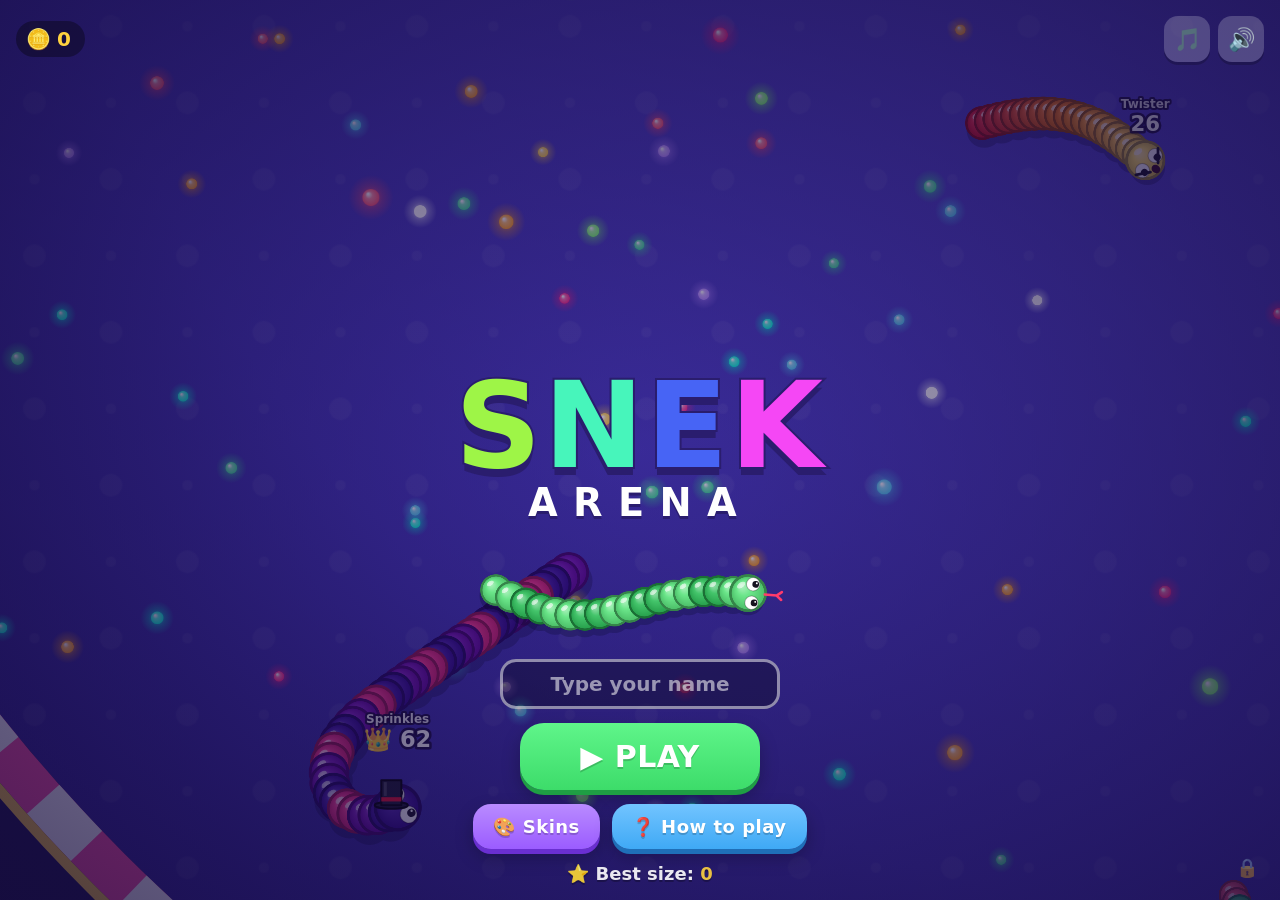
==== public/index.html @ 21c0d531 "Add Snek Arena: offline snake arena PWA with skins shop and grown-up settings Static HTML/JS canvas " ====
<!doctype html>
<html lang="en">
<head>
  <meta charset="utf-8">
  <meta name="viewport" content="width=device-width,initial-scale=1,maximum-scale=1,user-scalable=no,viewport-fit=cover">
  <title>Snek Arena</title>
  <meta name="description" content="A colourful snake arena game. No ads, no shop with real money, works offline.">
  <meta name="theme-color" content="#2a1d6e">
  <link rel="manifest" href="manifest.webmanifest">
  <link rel="icon" type="image/png" sizes="192x192" href="icons/icon-192.png">
  <link rel="apple-touch-icon" href="icons/apple-touch-icon.png">
  <meta name="apple-mobile-web-app-capable" content="yes">
  <meta name="mobile-web-app-capable" content="yes">
  <meta name="apple-mobile-web-app-status-bar-style" content="black-translucent">
  <meta name="apple-mobile-web-app-title" content="Snek">
  <link rel="stylesheet" href="css/style.css">
</head>
<body>
  <canvas id="game"></canvas>

  <!-- In-game HUD -->
  <div id="hud" class="hud hidden">
    <div class="hud-tl">
      <button id="btn-pause" class="icon-btn" aria-label="Pause">⏸</button>
      <div class="stat-pill big"><span>🐍</span><b id="hud-len">10</b></div>
      <div class="stat-pill"><span>🏆</span><b id="hud-rank">#1</b><span>😋</span><b id="hud-kills">0</b></div>
    </div>
    <div id="hud-powers" class="powers"></div>
    <div id="hud-timer" class="hud-timer">3:00</div>
    <ol id="hud-board" class="board"></ol>
    <canvas id="minimap"></canvas>
    <button id="btn-boost" class="boost-btn" aria-label="Boost">⚡<span>BOOST</span></button>
    <div id="toasts" class="toasts"></div>
  </div>
  <div id="joystick" class="joystick hidden"><div class="knob"></div></div>

  <!-- Home -->
  <section id="screen-home" class="screen home">
    <div class="home-top">
      <div class="coins"><span>🪙</span><b class="coin-count">0</b></div>
      <div class="top-btns">
        <button id="btn-install" class="icon-btn hidden" aria-label="Install app">📲</button>
        <button id="btn-music" class="icon-btn" aria-label="Music">🎵</button>
        <button id="btn-sound" class="icon-btn" aria-label="Sound">🔊</button>
      </div>
    </div>
    <div class="home-main">
      <h1 class="logo" aria-label="Snek Arena">
        <span style="--i:0">S</span><span style="--i:1">N</span><span style="--i:2">E</span><span style="--i:3">K</span>
        <small>ARENA</small>
      </h1>
      <canvas id="home-preview" class="home-preview"></canvas>
      <input id="name-input" class="name-input" maxlength="14" placeholder="Type your name" autocomplete="off" spellcheck="false">
      <button id="btn-play" class="btn btn-big btn-green">▶ PLAY</button>
      <div class="row">
        <button id="btn-skins" class="btn btn-purple">🎨 Skins</button>
        <button id="btn-help" class="btn btn-blue">❓ How to play</button>
      </div>
      <div class="best">⭐ Best size: <b id="best-score">0</b></div>
    </div>
    <button id="btn-admin" class="admin-lock" aria-label="Grown-up settings">🔒</button>
  </section>

  <!-- Skin shop -->
  <section id="screen-shop" class="screen shop hidden">
    <header class="bar">
      <button id="btn-shop-back" class="btn btn-small btn-ghost">← Back</button>
      <h2>Skins</h2>
      <div class="coins"><span>🪙</span><b class="coin-count">0</b></div>
    </header>
    <div id="shop-grid" class="shop-grid"></div>
  </section>

  <!-- How to play -->
  <section id="screen-help" class="screen dim hidden">
    <div class="card help-card">
      <h2>How to play</h2>
      <ul class="tips">
        <li><span>👆</span><div><b>Steer</b> by dragging your finger anywhere (or point with the mouse, or use the arrow keys).</div></li>
        <li><span>🍬</span><div><b>Eat the glowing dots</b> to grow bigger.</div></li>
        <li><span>🔢</span><div>The <b>number</b> above each snake shows how big it is. <b style="color:#7cff8a">Green</b> = smaller than you, <b style="color:#ff6b6b">red</b> = bigger!</div></li>
        <li><span>😋</span><div><b>Bigger snakes eat smaller ones.</b> Bump your head into a smaller snake to chomp it. Keep away from red ones!</div></li>
        <li><span>⚡</span><div>Hold <b>BOOST</b> (second finger, mouse click or space) to zoom. It costs a little size.</div></li>
        <li><span>🎁</span><div><b>Power-ups:</b> 🧲 magnet, ⚡ speed, ⭐ super star (eat anyone!) and 2× double growth.</div></li>
        <li><span>👑</span><div>Be the <b>biggest snake</b> when the timer ends to win extra coins. Spend coins on new skins!</div></li>
      </ul>
      <button id="btn-help-close" class="btn btn-green">Got it!</button>
    </div>
  </section>

  <!-- Pause -->
  <section id="screen-pause" class="screen dim hidden">
    <div class="card">
      <h2>Paused</h2>
      <button id="btn-resume" class="btn btn-big btn-green">▶ Resume</button>
      <button id="btn-quit" class="btn btn-ghost">End match</button>
    </div>
  </section>

  <!-- Results -->
  <section id="screen-over" class="screen dim hidden">
    <div class="card over-card">
      <h2 id="over-title">Chomped!</h2>
      <p id="over-sub" class="muted"></p>
      <div id="over-stats" class="over-stats"></div>
      <div id="over-best" class="new-best hidden">⭐ NEW BEST! ⭐</div>
      <div class="over-coins">+<b id="over-coins">0</b> 🪙</div>
      <ul id="over-breakdown" class="breakdown"></ul>
      <button id="btn-again" class="btn btn-big btn-green">▶ Play again</button>
      <div class="row">
        <button id="btn-over-skins" class="btn btn-purple">🎨 Skins</button>
        <button id="btn-home" class="btn btn-blue">🏠 Home</button>
      </div>
    </div>
  </section>

  <!-- Grown-up PIN + settings (filled in by admin.js) -->
  <section id="screen-pin" class="screen dim hidden"></section>
  <section id="screen-admin" class="screen admin hidden"></section>

  <noscript><p style="color:#fff;text-align:center;padding:2em">Snek Arena needs JavaScript turned on.</p></noscript>
  <script type="module" src="js/main.js"></script>
</body>
</html>
---- public/css/style.css ----
:root {
  --font: ui-rounded, "SF Pro Rounded", "Arial Rounded MT Bold", "Nunito", "Trebuchet MS", system-ui, sans-serif;
  --ink: #2a1d6e;
  --card: #ffffff;
  --text: #2b2350;
  --muted: #6c6494;
  --green: #3ddc6a;
  --green-d: #1f9e44;
  --purple: #9b5cff;
  --purple-d: #6a2fd1;
  --blue: #3fa9f5;
  --blue-d: #1f6fb8;
  --red: #ff4f6d;
  --red-d: #c21f3e;
  --yellow: #ffd23f;
  --safe-t: env(safe-area-inset-top, 0px);
  --safe-b: env(safe-area-inset-bottom, 0px);
  --safe-l: env(safe-area-inset-left, 0px);
  --safe-r: env(safe-area-inset-right, 0px);
}

* { box-sizing: border-box; -webkit-tap-highlight-color: transparent; }
html, body {
  margin: 0;
  height: 100%;
  overflow: hidden;
  background: #1a1446;
  color: #fff;
  font-family: var(--font);
  font-weight: 700;
  overscroll-behavior: none;
  -webkit-user-select: none;
  user-select: none;
  -webkit-touch-callout: none;
}
canvas#game { position: fixed; inset: 0; display: block; touch-action: none; }
button { font-family: inherit; cursor: pointer; }
.hidden { display: none !important; }
.muted { color: var(--muted); font-weight: 600; }
code { background: #f0ecff; padding: 1px 5px; border-radius: 6px; color: var(--purple-d); }

/* ---------------------------------------------------------- buttons ---- */
.btn {
  border: 0;
  border-radius: 18px;
  padding: 12px 20px;
  font-size: 18px;
  font-weight: 900;
  color: #fff;
  letter-spacing: 0.5px;
  box-shadow: 0 5px 0 var(--d, rgba(0, 0, 0, 0.25)), 0 8px 18px rgba(0, 0, 0, 0.25);
  transition: transform 0.08s, box-shadow 0.08s;
  text-shadow: 0 2px 0 rgba(0, 0, 0, 0.18);
}
.btn:active { transform: translateY(4px); box-shadow: 0 1px 0 var(--d, rgba(0, 0, 0, 0.25)), 0 3px 8px rgba(0, 0, 0, 0.25); }
.btn-big { font-size: 30px; padding: 16px 36px; border-radius: 24px; min-width: 240px; }
.btn-small { font-size: 15px; padding: 9px 14px; border-radius: 14px; box-shadow: 0 3px 0 var(--d, rgba(0, 0, 0, 0.2)); }
.btn-small:active { transform: translateY(2px); box-shadow: 0 1px 0 var(--d, rgba(0, 0, 0, 0.2)); }
.btn-green { background: linear-gradient(#5ff58a, var(--green)); --d: var(--green-d); }
.btn-purple { background: linear-gradient(#b98bff, var(--purple)); --d: var(--purple-d); }
.btn-blue { background: linear-gradient(#72c4ff, var(--blue)); --d: var(--blue-d); }
.btn-red { background: linear-gradient(#ff7d93, var(--red)); --d: var(--red-d); }
.btn-ghost { background: rgba(255, 255, 255, 0.18); --d: rgba(0, 0, 0, 0.18); }
.card .btn-ghost, .admin .btn-ghost { background: #ece8ff; color: var(--ink); text-shadow: none; --d: #c9c0f2; }

.icon-btn {
  width: 46px; height: 46px;
  border-radius: 14px;
  border: 0;
  background: rgba(255, 255, 255, 0.2);
  color: #fff;
  font-size: 22px;
  display: grid; place-items: center;
  box-shadow: 0 3px 0 rgba(0, 0, 0, 0.2);
}
.icon-btn.off { opacity: 0.4; }
.row { display: flex; gap: 12px; justify-content: center; flex-wrap: wrap; }

/* ---------------------------------------------------------- screens ---- */
.screen {
  position: fixed;
  inset: 0;
  z-index: 10;
  display: flex;
  flex-direction: column;
  align-items: center;
  justify-content: center;
  padding: calc(16px + var(--safe-t)) calc(16px + var(--safe-r)) calc(16px + var(--safe-b)) calc(16px + var(--safe-l));
}
.screen.dim { background: rgba(20, 10, 60, 0.6); backdrop-filter: blur(3px); -webkit-backdrop-filter: blur(3px); }
.card {
  background: var(--card);
  color: var(--text);
  border-radius: 28px;
  padding: 24px;
  width: min(420px, 100%);
  max-height: 100%;
  overflow: auto;
  text-align: center;
  display: flex;
  flex-direction: column;
  gap: 12px;
  align-items: center;
  box-shadow: 0 10px 0 rgba(0, 0, 0, 0.15), 0 20px 50px rgba(0, 0, 0, 0.4);
  animation: pop 0.25s ease-out;
}
.card h2 { margin: 0; font-size: 30px; color: var(--ink); font-weight: 900; }
.card p { margin: 0; }
@keyframes pop { from { transform: scale(0.85); opacity: 0; } to { transform: scale(1); opacity: 1; } }
.shake { animation: shake 0.4s; }
@keyframes shake { 20%, 60% { transform: translateX(-8px); } 40%, 80% { transform: translateX(8px); } }

/* ------------------------------------------------------------- home ---- */
.home { background: radial-gradient(ellipse at center, rgba(30, 15, 80, 0.35), rgba(20, 10, 60, 0.75)); justify-content: space-between; }
.home-top { width: 100%; display: flex; justify-content: space-between; align-items: center; }
.top-btns { display: flex; gap: 8px; }
.coins {
  display: flex; align-items: center; gap: 6px;
  background: rgba(0, 0, 0, 0.35);
  padding: 6px 14px 6px 10px;
  border-radius: 999px;
  font-size: 20px;
}
.coins b { color: var(--yellow); }
.home-main { display: flex; flex-direction: column; align-items: center; gap: 14px; width: 100%; }
.logo {
  margin: 0;
  font-size: clamp(64px, 18vw, 120px);
  line-height: 0.9;
  font-weight: 900;
  letter-spacing: 2px;
  text-align: center;
}
.logo span {
  display: inline-block;
  color: hsl(calc(var(--i) * 70 + 90), 90%, 62%);
  -webkit-text-stroke: 4px #2a1d6e;
  paint-order: stroke fill;
  text-shadow: 0 8px 0 #2a1d6e;
  animation: bob 1.6s ease-in-out infinite;
  animation-delay: calc(var(--i) * 0.15s);
}
.logo small {
  display: block;
  font-size: 0.32em;
  letter-spacing: 0.4em;
  color: #fff;
  text-shadow: 0 3px 0 #2a1d6e;
  margin-top: 6px;
}
@keyframes bob { 50% { transform: translateY(-10px) rotate(-3deg); } }
.home-preview { width: min(360px, 90vw); height: 110px; }
.name-input {
  font: inherit;
  font-size: 20px;
  text-align: center;
  padding: 10px 16px;
  border-radius: 16px;
  border: 3px solid rgba(255, 255, 255, 0.5);
  background: rgba(0, 0, 0, 0.3);
  color: #fff;
  width: min(280px, 80vw);
  outline: none;
  -webkit-user-select: text;
  user-select: text;
}
.name-input:focus { border-color: var(--yellow); }
.name-input::placeholder { color: rgba(255, 255, 255, 0.55); }
.best { font-size: 18px; opacity: 0.9; text-shadow: 0 2px 0 rgba(0, 0, 0, 0.3); }
.best b { color: var(--yellow); }
.admin-lock {
  position: absolute;
  right: calc(12px + var(--safe-r));
  bottom: calc(12px + var(--safe-b));
  border: 0;
  background: transparent;
  font-size: 18px;
  opacity: 0.35;
  padding: 10px;
}
@media (max-height: 640px) {
  .home-preview { height: 70px; }
  .logo { font-size: 64px; }
  .btn-big { font-size: 24px; padding: 12px 28px; }
  .home-main { gap: 10px; }
}

/* ------------------------------------------------------------- shop ---- */
.shop { justify-content: flex-start; background: linear-gradient(#3b2a9e, #241a6b); }
.bar { width: 100%; max-width: 900px; display: flex; align-items: center; justify-content: space-between; gap: 10px; margin-bottom: 12px; }
.bar h2 { margin: 0; font-size: 30px; font-weight: 900; text-shadow: 0 3px 0 rgba(0, 0, 0, 0.3); }
.shop-grid {
  width: 100%;
  max-width: 900px;
  overflow-y: auto;
  display: grid;
  grid-template-columns: repeat(auto-fill, minmax(150px, 1fr));
  gap: 12px;
  padding-bottom: 20px;
  -webkit-overflow-scrolling: touch;
}
.skin-card {
  border: 0;
  border-radius: 20px;
  background: linear-gradient(#ffffff, #efeaff);
  color: var(--text);
  padding: 8px 8px 10px;
  display: flex;
  flex-direction: column;
  align-items: center;
  gap: 2px;
  box-shadow: 0 5px 0 #c9c0f2;
  font-weight: 800;
  transition: transform 0.1s;
}
.skin-card:active { transform: scale(0.96); }
.skin-card canvas { width: 100%; height: 80px; }
.skin-card .skin-name { font-size: 16px; color: var(--ink); }
.skin-card .skin-status { font-size: 14px; color: var(--muted); }
.skin-card.locked { background: linear-gradient(#fffaf0, #fff0cc); box-shadow: 0 5px 0 #f0d38a; }
.skin-card.locked .skin-status { color: #b07a00; font-size: 16px; }
.skin-card.selected { outline: 4px solid var(--green); background: linear-gradient(#f2fff5, #d8ffe2); }
.skin-card.selected .skin-status { color: var(--green-d); }
.skin-card.confirm { outline: 4px solid var(--yellow); }
.skin-card.confirm .skin-status { color: #b07a00; }

/* ------------------------------------------------------- help / over ---- */
.help-card { width: min(480px, 100%); }
.tips { list-style: none; margin: 0; padding: 0; text-align: left; display: flex; flex-direction: column; gap: 10px; font-weight: 600; }
.tips li { display: flex; gap: 12px; align-items: flex-start; }
.tips li > span { font-size: 26px; line-height: 1; width: 34px; text-align: center; flex: none; }
.over-stats { display: flex; gap: 10px; width: 100%; }
.over-stats div, .stats-grid div { flex: 1; background: #f2efff; border-radius: 16px; padding: 10px 4px; display: flex; flex-direction: column; }
.over-stats b, .stats-grid b { font-size: 26px; color: var(--ink); }
.over-stats span, .stats-grid span { font-size: 12px; color: var(--muted); }
.over-coins { font-size: 40px; font-weight: 900; color: #e0a100; text-shadow: 0 3px 0 #ffe7a0; }
.breakdown { list-style: none; margin: -6px 0 0; padding: 0; width: 80%; font-size: 14px; color: var(--muted); }
.breakdown li { display: flex; justify-content: space-between; }
.new-best { font-size: 22px; color: #ff4fa3; animation: bob 0.8s ease-in-out infinite; }

/* -------------------------------------------------------------- HUD ---- */
.hud { position: fixed; inset: 0; pointer-events: none; z-index: 5; }
.hud button { pointer-events: auto; }
.hud-tl {
  position: absolute;
  left: calc(10px + var(--safe-l));
  top: calc(10px + var(--safe-t));
  display: flex; align-items: center; gap: 8px; flex-wrap: wrap;
  max-width: 55vw;
}
.stat-pill {
  background: rgba(10, 5, 40, 0.55);
  border-radius: 999px;
  padding: 6px 12px;
  display: flex; align-items: center; gap: 5px;
  font-size: 16px;
}
.stat-pill.big { font-size: 22px; }
.stat-pill b { color: #fff; min-width: 1ch; }
.powers {
  position: absolute;
  left: calc(10px + var(--safe-l));
  top: calc(64px + var(--safe-t));
  display: flex; gap: 6px;
}
.pw {
  background: var(--c);
  border: 3px solid #fff;
  border-radius: 14px;
  padding: 2px 7px;
  font-size: 20px;
  display: flex; align-items: center; gap: 3px;
  box-shadow: 0 3px 0 rgba(0, 0, 0, 0.25);
  animation: pop 0.2s;
}
.pw small { font-size: 13px; color: #fff; text-shadow: 0 1px 0 rgba(0, 0, 0, 0.4); }
.hud-timer {
  position: absolute;
  left: 50%;
  top: calc(10px + var(--safe-t));
  transform: translateX(-50%);
  background: rgba(10, 5, 40, 0.55);
  border-radius: 999px;
  padding: 6px 16px;
  font-size: 22px;
  font-variant-numeric: tabular-nums;
}
.hud-timer.urgent { color: #ff6b6b; animation: bob 0.5s infinite; }
.board {
  position: absolute;
  right: calc(10px + var(--safe-r));
  top: calc(10px + var(--safe-t));
  margin: 0;
  padding: 8px 10px;
  list-style: none;
  background: rgba(10, 5, 40, 0.5);
  border-radius: 14px;
  font-size: 13px;
  width: 150px;
}
.board li { display: flex; align-items: center; gap: 5px; line-height: 1.6; }
.board li .n { flex: 1; overflow: hidden; white-space: nowrap; text-overflow: ellipsis; opacity: 0.9; }
.board li.me { color: var(--yellow); }
.board .dot { width: 9px; height: 9px; border-radius: 50%; background: #fff; flex: none; }
#minimap {
  position: absolute;
  left: calc(10px + var(--safe-l));
  bottom: calc(10px + var(--safe-b));
  width: 110px; height: 110px;
}
.boost-btn {
  position: absolute;
  right: calc(18px + var(--safe-r));
  bottom: calc(22px + var(--safe-b));
  width: 92px; height: 92px;
  border-radius: 50%;
  border: 4px solid #fff;
  background: radial-gradient(circle at 35% 30%, #ffe680, #ffb703 60%, #e08a00);
  color: #6b3b00;
  font-size: 32px;
  line-height: 1;
  display: none;
  flex-direction: column; align-items: center; justify-content: center;
  box-shadow: 0 6px 0 #b06a00, 0 10px 20px rgba(0, 0, 0, 0.35);
  touch-action: none;
  opacity: 0.9;
}
.boost-btn span { font-size: 13px; font-weight: 900; }
.boost-btn.on { transform: translateY(4px) scale(0.95); box-shadow: 0 2px 0 #b06a00; filter: brightness(1.15); }
body.touch .boost-btn, .touch-device .boost-btn { display: flex; }
@media (pointer: coarse) { .boost-btn { display: flex; } }
.joystick {
  position: fixed; left: 0; top: 0; z-index: 6;
  width: 0; height: 0;
  pointer-events: none;
}
.joystick::before {
  content: "";
  position: absolute;
  width: 120px; height: 120px;
  left: -60px; top: -60px;
  border-radius: 50%;
  border: 4px solid rgba(255, 255, 255, 0.35);
  background: rgba(255, 255, 255, 0.08);
}
.joystick .knob {
  position: absolute; left: 0; top: 0;
  width: 54px; height: 54px;
  border-radius: 50%;
  background: rgba(255, 255, 255, 0.6);
  transform: translate(-50%, -50%);
}
.toasts {
  position: absolute;
  top: calc(70px + var(--safe-t));
  left: 50%;
  transform: translateX(-50%);
  display: flex; flex-direction: column; align-items: center; gap: 6px;
  width: 90vw;
}
.toast {
  background: rgba(255, 255, 255, 0.95);
  color: var(--ink);
  padding: 8px 16px;
  border-radius: 999px;
  font-size: 17px;
  box-shadow: 0 4px 0 rgba(0, 0, 0, 0.2);
  animation: pop 0.25s;
  transition: opacity 0.3s, transform 0.3s;
  text-align: center;
}
.toast.out { opacity: 0; transform: translateY(-10px); }
@media (max-width: 520px) {
  .board { width: 122px; font-size: 11px; padding: 6px 8px; }
  .hud-timer { top: calc(62px + var(--safe-t)); font-size: 18px; }
  .powers { top: calc(110px + var(--safe-t)); }
  .toasts { top: calc(110px + var(--safe-t)); }
  #minimap { width: 90px; height: 90px; }
  .stat-pill { font-size: 14px; padding: 5px 10px; }
  .stat-pill.big { font-size: 18px; }
  .icon-btn { width: 40px; height: 40px; font-size: 18px; }
}

/* --------------------------------------------------------------- PIN ---- */
.pin-card { width: min(340px, 100%); }
.pin-dots { display: flex; gap: 10px; min-height: 20px; }
.pin-dots span { width: 16px; height: 16px; border-radius: 50%; border: 3px solid var(--purple); }
.pin-dots span.on { background: var(--purple); }
.pin-pad { display: grid; grid-template-columns: repeat(3, 72px); gap: 10px; }
.pin-pad button {
  height: 60px; border: 0; border-radius: 16px;
  background: #ece8ff; color: var(--ink); font-size: 24px; font-weight: 900;
  box-shadow: 0 4px 0 #c9c0f2;
}
.pin-pad button:active { transform: translateY(3px); box-shadow: 0 1px 0 #c9c0f2; }
.pin-pad .ok { background: var(--green); color: #fff; box-shadow: 0 4px 0 var(--green-d); font-size: 20px; }
.hint { font-size: 13px; color: var(--muted); font-weight: 600; }

/* ------------------------------------------------------------- admin ---- */
.admin { background: #f5f3ff; color: var(--text); padding: 0; align-items: stretch; justify-content: flex-start; -webkit-user-select: text; user-select: text; }
.admin-wrap { display: flex; flex-direction: column; height: 100%; width: 100%; max-width: 920px; margin: 0 auto; }
.admin-head {
  display: flex; justify-content: space-between; align-items: center;
  padding: calc(12px + var(--safe-t)) calc(16px + var(--safe-r)) 8px calc(16px + var(--safe-l));
}
.admin-head h2 { margin: 0; color: var(--ink); font-size: 22px; }
.admin-tabs { display: flex; gap: 6px; padding: 0 16px 10px; overflow-x: auto; flex: none; }
.admin-tabs button {
  border: 0; border-radius: 12px; padding: 8px 12px; white-space: nowrap;
  background: #e6e1ff; color: var(--ink); font-weight: 800; font-size: 14px;
}
.admin-tabs button.active { background: var(--purple); color: #fff; }
.admin-body { flex: 1; overflow-y: auto; padding: 4px 16px calc(30px + var(--safe-b)); font-weight: 600; -webkit-overflow-scrolling: touch; }
.admin-body h3 { margin: 18px 0 6px; color: var(--ink); font-size: 17px; }
.admin-body p { line-height: 1.4; }
.admin-actions { display: flex; flex-wrap: wrap; gap: 8px; margin: 10px 0; }
.warn { background: #fff4d6; color: #8a5a00; padding: 8px 12px; border-radius: 12px; }
.skin-rows { list-style: none; margin: 0; padding: 0; display: flex; flex-direction: column; gap: 8px; }
.skin-rows li {
  display: flex; align-items: center; gap: 10px;
  background: #fff; border-radius: 16px; padding: 6px 8px;
  box-shadow: 0 2px 0 #e0daf8;
}
.skin-rows canvas { width: 110px; height: 50px; flex: none; }
.skin-rows .meta { flex: 1; min-width: 0; display: flex; flex-direction: column; }
.skin-rows .meta b { color: var(--ink); }
.skin-rows .meta span { font-size: 13px; color: var(--muted); }
.tag { font-style: normal; font-size: 11px; background: #ffe3e8; color: #b0173a; padding: 1px 6px; border-radius: 6px; margin-left: 4px; }
.tag.ok { background: #dcffe6; color: #1a7a38; }
.row-btns { display: flex; gap: 4px; flex-wrap: wrap; justify-content: flex-end; }
.row-btns button { border: 0; background: #f0ecff; border-radius: 10px; width: 36px; height: 36px; font-size: 15px; color: var(--ink); }
.row-btns button:disabled { opacity: 0.3; }
@media (max-width: 520px) {
  .skin-rows canvas { width: 76px; }
  .row-btns { max-width: 120px; }
}
.form { display: flex; flex-direction: column; gap: 12px; max-width: 520px; }
.form label, .form .field { display: flex; flex-direction: column; gap: 5px; font-size: 14px; color: var(--ink); }
.form label output { display: inline; color: var(--purple-d); }
.form label.check { flex-direction: row; align-items: center; gap: 10px; font-size: 15px; }
.form input:not([type=checkbox]):not([type=color]):not([type=range]), .form select, .admin textarea {
  font: inherit; font-size: 16px; padding: 9px 12px; border-radius: 12px;
  border: 2px solid #d9d2fa; background: #fff; color: var(--text); width: 100%;
}
.admin textarea { font-family: ui-monospace, Menlo, Consolas, monospace; font-size: 12px; margin: 6px 0; }
.form input[type=checkbox] { width: 22px; height: 22px; accent-color: var(--purple); flex: none; }
.form input[type=range] { accent-color: var(--purple); width: 100%; }
.editor { display: flex; gap: 16px; flex-wrap: wrap; margin-top: 10px; }
.editor-preview { width: 100%; max-width: 380px; height: 140px; background: radial-gradient(#5a4bd6, #30248f); border-radius: 20px; }
.editor .form { flex: 1; min-width: 260px; }
.colors { display: flex; flex-wrap: wrap; gap: 8px; align-items: center; }
.color-chip { position: relative; }
.color-chip input[type=color] { width: 48px; height: 48px; border: 3px solid #fff; border-radius: 12px; padding: 0; box-shadow: 0 0 0 2px #d9d2fa; background: none; }
.color-chip button {
  position: absolute; right: -6px; top: -6px;
  width: 20px; height: 20px; border-radius: 50%; border: 0;
  background: var(--red); color: #fff; font-size: 13px; line-height: 1; padding: 0;
}
.add-color { width: 48px; height: 48px; border-radius: 12px; border: 2px dashed #b9aef0; background: #fff; font-size: 24px; color: var(--purple); }
.stats-grid { display: grid; grid-template-columns: repeat(4, 1fr); gap: 8px; margin: 10px 0; text-align: center; }
@media (max-width: 520px) { .stats-grid { grid-template-columns: repeat(2, 1fr); } }
.admin-flash {
  position: fixed; left: 50%; bottom: calc(30px + var(--safe-b)); transform: translateX(-50%);
  background: var(--ink); color: #fff; padding: 10px 18px; border-radius: 999px; z-index: 100;
  animation: pop 0.2s; font-weight: 800;
}
.admin-flash.bad { background: var(--red-d); }
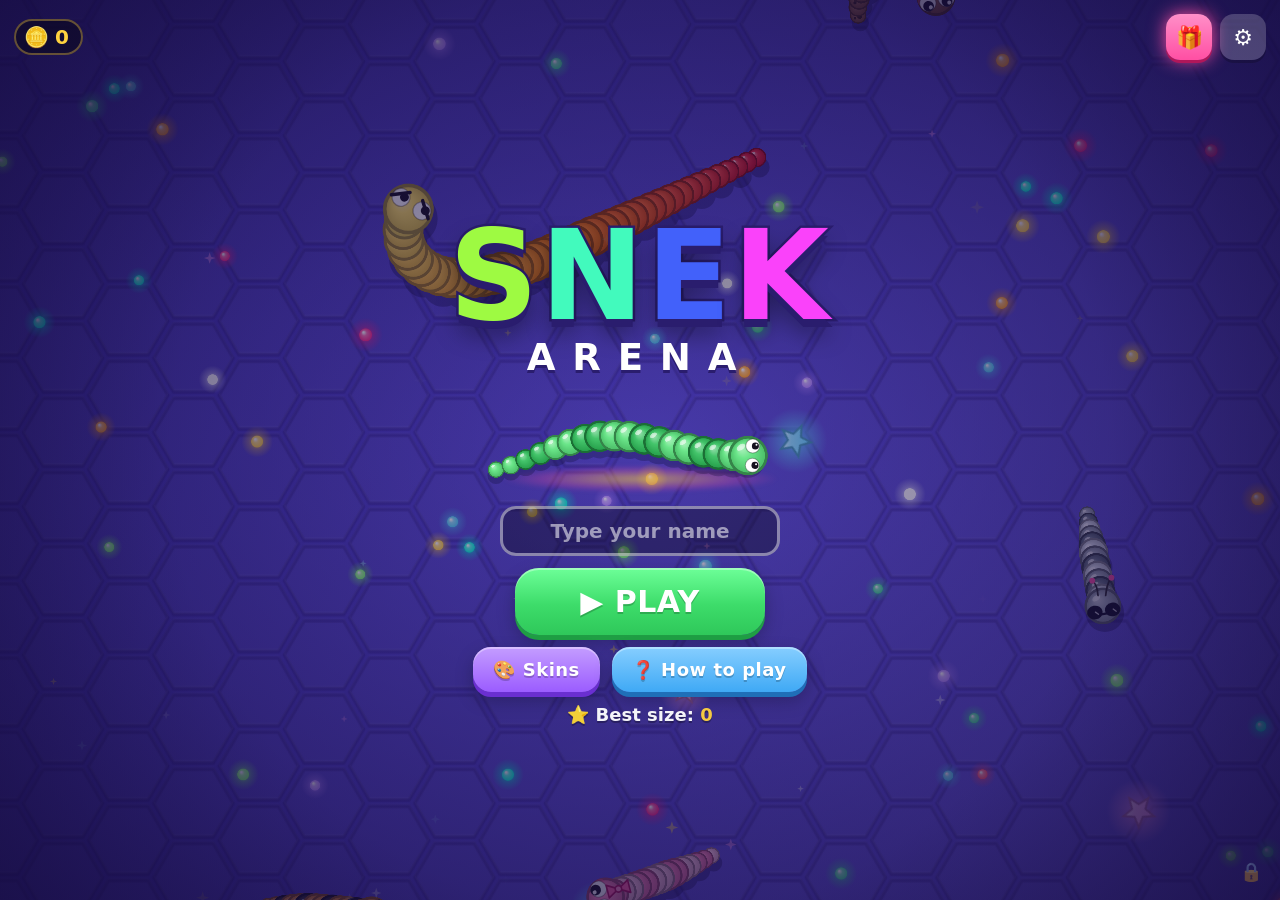
==== commit 380f2ffd: "Polish pass: new power-ups, pre-game boosters, juicier graphics, phone UX - Graphics: tapered snake " ====
--- a/public/index.html
+++ b/public/index.html
@@ -13,6 +13,7 @@
   <meta name="mobile-web-app-capable" content="yes">
   <meta name="apple-mobile-web-app-status-bar-style" content="black-translucent">
   <meta name="apple-mobile-web-app-title" content="Snek">
+  <meta name="format-detection" content="telephone=no">
   <link rel="stylesheet" href="css/style.css">
 </head>
 <body>
@@ -23,13 +24,15 @@
     <div class="hud-tl">
       <button id="btn-pause" class="icon-btn" aria-label="Pause">⏸</button>
       <div class="stat-pill big"><span>🐍</span><b id="hud-len">10</b></div>
-      <div class="stat-pill"><span>🏆</span><b id="hud-rank">#1</b><span>😋</span><b id="hud-kills">0</b></div>
+      <div class="stat-pill"><span>🏆</span><b id="hud-rank">#1</b><span class="sep">😋</span><b id="hud-kills">0</b></div>
+      <div id="hud-lives" class="stat-pill lives hidden">❤️</div>
     </div>
     <div id="hud-powers" class="powers"></div>
     <div id="hud-timer" class="hud-timer">3:00</div>
     <ol id="hud-board" class="board"></ol>
+    <div id="feed" class="feed"></div>
     <canvas id="minimap"></canvas>
-    <button id="btn-boost" class="boost-btn" aria-label="Boost">⚡<span>BOOST</span></button>
+    <button id="btn-boost" class="boost-btn" aria-label="Boost"><span class="bolt">⚡</span><span>BOOST</span></button>
     <div id="toasts" class="toasts"></div>
   </div>
   <div id="joystick" class="joystick hidden"><div class="knob"></div></div>
@@ -37,28 +40,46 @@
   <!-- Home -->
   <section id="screen-home" class="screen home">
     <div class="home-top">
-      <div class="coins"><span>🪙</span><b class="coin-count">0</b></div>
+      <div class="coins"><span class="coin-ico">🪙</span><b class="coin-count">0</b></div>
       <div class="top-btns">
         <button id="btn-install" class="icon-btn hidden" aria-label="Install app">📲</button>
-        <button id="btn-music" class="icon-btn" aria-label="Music">🎵</button>
-        <button id="btn-sound" class="icon-btn" aria-label="Sound">🔊</button>
+        <button id="btn-gift" class="icon-btn gift hidden" aria-label="Daily gift">🎁</button>
+        <button id="btn-settings" class="icon-btn" aria-label="Settings">⚙️</button>
       </div>
     </div>
     <div class="home-main">
-      <h1 class="logo" aria-label="Snek Arena">
-        <span style="--i:0">S</span><span style="--i:1">N</span><span style="--i:2">E</span><span style="--i:3">K</span>
-        <small>ARENA</small>
-      </h1>
-      <canvas id="home-preview" class="home-preview"></canvas>
-      <input id="name-input" class="name-input" maxlength="14" placeholder="Type your name" autocomplete="off" spellcheck="false">
-      <button id="btn-play" class="btn btn-big btn-green">▶ PLAY</button>
-      <div class="row">
-        <button id="btn-skins" class="btn btn-purple">🎨 Skins</button>
-        <button id="btn-help" class="btn btn-blue">❓ How to play</button>
+      <div class="home-hero">
+        <h1 class="logo" aria-label="Snek Arena">
+          <span style="--i:0">S</span><span style="--i:1">N</span><span style="--i:2">E</span><span style="--i:3">K</span>
+          <small>ARENA</small>
+        </h1>
+        <div class="pedestal"><canvas id="home-preview" class="home-preview"></canvas></div>
       </div>
-      <div class="best">⭐ Best size: <b id="best-score">0</b></div>
+      <div class="home-actions">
+        <input id="name-input" class="name-input" maxlength="14" placeholder="Type your name" autocomplete="off" spellcheck="false" enterkeyhint="done">
+        <button id="btn-play" class="btn btn-big btn-green pulse">▶ PLAY</button>
+        <div class="row">
+          <button id="btn-skins" class="btn btn-purple">🎨 Skins</button>
+          <button id="btn-help" class="btn btn-blue">❓ How to play</button>
+        </div>
+        <div class="best">⭐ Best size: <b id="best-score">0</b></div>
+      </div>
     </div>
     <button id="btn-admin" class="admin-lock" aria-label="Grown-up settings">🔒</button>
+  </section>
+
+  <!-- Get ready: pick boosters -->
+  <section id="screen-ready" class="screen dim hidden">
+    <div class="card ready-card">
+      <div class="ready-head">
+        <button id="btn-ready-back" class="icon-btn dark" aria-label="Back">←</button>
+        <h2>Boosters</h2>
+        <div class="coins small"><span class="coin-ico">🪙</span><b class="coin-count">0</b></div>
+      </div>
+      <p class="muted">Tap to add power for this match!</p>
+      <div id="booster-grid" class="booster-grid"></div>
+      <button id="btn-go" class="btn btn-big btn-green">GO!</button>
+    </div>
   </section>
 
   <!-- Skin shop -->
@@ -66,7 +87,7 @@
     <header class="bar">
       <button id="btn-shop-back" class="btn btn-small btn-ghost">← Back</button>
       <h2>Skins</h2>
-      <div class="coins"><span>🪙</span><b class="coin-count">0</b></div>
+      <div class="coins"><span class="coin-ico">🪙</span><b class="coin-count">0</b></div>
     </header>
     <div id="shop-grid" class="shop-grid"></div>
   </section>
@@ -77,14 +98,39 @@
       <h2>How to play</h2>
       <ul class="tips">
         <li><span>👆</span><div><b>Steer</b> by dragging your finger anywhere (or point with the mouse, or use the arrow keys).</div></li>
-        <li><span>🍬</span><div><b>Eat the glowing dots</b> to grow bigger.</div></li>
-        <li><span>🔢</span><div>The <b>number</b> above each snake shows how big it is. <b style="color:#7cff8a">Green</b> = smaller than you, <b style="color:#ff6b6b">red</b> = bigger!</div></li>
-        <li><span>😋</span><div><b>Bigger snakes eat smaller ones.</b> Bump your head into a smaller snake to chomp it. Keep away from red ones!</div></li>
-        <li><span>⚡</span><div>Hold <b>BOOST</b> (second finger, mouse click or space) to zoom. It costs a little size.</div></li>
-        <li><span>🎁</span><div><b>Power-ups:</b> 🧲 magnet, ⚡ speed, ⭐ super star (eat anyone!) and 2× double growth.</div></li>
-        <li><span>👑</span><div>Be the <b>biggest snake</b> when the timer ends to win extra coins. Spend coins on new skins!</div></li>
+        <li><span>🍬</span><div><b>Eat the glowing dots</b> to grow. ⭐ stars are worth extra!</div></li>
+        <li><span>🔢</span><div>Every snake has a <b>number badge</b>. <b class="g">Green</b> = smaller, you can eat it. <b class="r">Red</b> = bigger, run away!</div></li>
+        <li><span>😋</span><div><b>Bigger snakes eat smaller ones.</b> Bump a smaller snake to chomp it. Eat several quickly for a combo!</div></li>
+        <li><span>⚡</span><div>Hold <b>BOOST</b> (or a second finger) to zoom. It costs a little size.</div></li>
+        <li><span>🎁</span><div><b>Power-ups:</b> 🧲 magnet · ⚡ zoom · ⭐ super star · 2× double · ❄️ freeze · 🍰 candy rain · 🍄 giant</div></li>
+        <li><span>🚀</span><div>Spend coins on <b>boosters</b> before a match, like an Extra Life ❤️.</div></li>
+        <li><span>👑</span><div>Be the <b>biggest snake</b> when time runs out to win!</div></li>
       </ul>
       <button id="btn-help-close" class="btn btn-green">Got it!</button>
+    </div>
+  </section>
+
+  <!-- Kid settings -->
+  <section id="screen-settings" class="screen dim hidden">
+    <div class="card settings-card">
+      <h2>Settings</h2>
+      <div class="toggles">
+        <button class="toggle" data-pref="sound"><span>🔊 Sound</span><i></i></button>
+        <button class="toggle" data-pref="music"><span>🎵 Music</span><i></i></button>
+        <button class="toggle" data-pref="haptics"><span>📳 Vibration</span><i></i></button>
+        <button class="toggle" data-pref="boostLeft"><span>🫲 Boost button on left</span><i></i></button>
+      </div>
+      <button id="btn-settings-close" class="btn btn-green">Done</button>
+    </div>
+  </section>
+
+  <!-- Daily gift -->
+  <section id="screen-gift" class="screen dim hidden">
+    <div class="card gift-card">
+      <h2>Daily Gift!</h2>
+      <button id="gift-box" class="gift-box" aria-label="Open gift">🎁</button>
+      <p id="gift-msg" class="muted">Tap the present!</p>
+      <button id="btn-gift-close" class="btn btn-green hidden">Yay!</button>
     </div>
   </section>
 
@@ -93,18 +139,22 @@
     <div class="card">
       <h2>Paused</h2>
       <button id="btn-resume" class="btn btn-big btn-green">▶ Resume</button>
-      <button id="btn-quit" class="btn btn-ghost">End match</button>
+      <div class="row">
+        <button id="btn-pause-settings" class="btn btn-small btn-ghost">⚙️ Settings</button>
+        <button id="btn-quit" class="btn btn-small btn-ghost">End match</button>
+      </div>
     </div>
   </section>
 
   <!-- Results -->
   <section id="screen-over" class="screen dim hidden">
     <div class="card over-card">
+      <div id="over-stars" class="stars"><span>★</span><span>★</span><span>★</span></div>
       <h2 id="over-title">Chomped!</h2>
       <p id="over-sub" class="muted"></p>
       <div id="over-stats" class="over-stats"></div>
       <div id="over-best" class="new-best hidden">⭐ NEW BEST! ⭐</div>
-      <div class="over-coins">+<b id="over-coins">0</b> 🪙</div>
+      <div class="over-coins">+<b id="over-coins">0</b> <span class="coin-ico">🪙</span></div>
       <ul id="over-breakdown" class="breakdown"></ul>
       <button id="btn-again" class="btn btn-big btn-green">▶ Play again</button>
       <div class="row">
@@ -118,6 +168,8 @@
   <section id="screen-pin" class="screen dim hidden"></section>
   <section id="screen-admin" class="screen admin hidden"></section>
 
+  <canvas id="confetti" class="confetti"></canvas>
+
   <noscript><p style="color:#fff;text-align:center;padding:2em">Snek Arena needs JavaScript turned on.</p></noscript>
   <script type="module" src="js/main.js"></script>
 </body>
--- a/public/css/style.css
+++ b/public/css/style.css
@@ -24,7 +24,7 @@
   margin: 0;
   height: 100%;
   overflow: hidden;
-  background: #1a1446;
+  background: #160f3e;
   color: #fff;
   font-family: var(--font);
   font-weight: 700;
@@ -32,15 +32,19 @@
   -webkit-user-select: none;
   user-select: none;
   -webkit-touch-callout: none;
+  -webkit-text-size-adjust: 100%;
 }
 canvas#game { position: fixed; inset: 0; display: block; touch-action: none; }
-button { font-family: inherit; cursor: pointer; }
+button { font-family: inherit; cursor: pointer; touch-action: manipulation; }
 .hidden { display: none !important; }
 .muted { color: var(--muted); font-weight: 600; }
 code { background: #f0ecff; padding: 1px 5px; border-radius: 6px; color: var(--purple-d); }
+.coin-ico { display: inline-block; animation: coinspin 3s ease-in-out infinite; }
+@keyframes coinspin { 0%, 70%, 100% { transform: rotateY(0); } 85% { transform: rotateY(180deg); } }
 
 /* ---------------------------------------------------------- buttons ---- */
 .btn {
+  position: relative;
   border: 0;
   border-radius: 18px;
   padding: 12px 20px;
@@ -48,20 +52,24 @@
   font-weight: 900;
   color: #fff;
   letter-spacing: 0.5px;
-  box-shadow: 0 5px 0 var(--d, rgba(0, 0, 0, 0.25)), 0 8px 18px rgba(0, 0, 0, 0.25);
-  transition: transform 0.08s, box-shadow 0.08s;
-  text-shadow: 0 2px 0 rgba(0, 0, 0, 0.18);
-}
-.btn:active { transform: translateY(4px); box-shadow: 0 1px 0 var(--d, rgba(0, 0, 0, 0.25)), 0 3px 8px rgba(0, 0, 0, 0.25); }
-.btn-big { font-size: 30px; padding: 16px 36px; border-radius: 24px; min-width: 240px; }
+  box-shadow: 0 5px 0 var(--d, rgba(0, 0, 0, 0.25)), 0 8px 18px rgba(0, 0, 0, 0.25), inset 0 2px 0 rgba(255, 255, 255, 0.35);
+  transition: transform 0.08s, box-shadow 0.08s, filter 0.1s;
+  text-shadow: 0 2px 0 rgba(0, 0, 0, 0.2);
+}
+.btn:active { transform: translateY(4px) scale(0.98); box-shadow: 0 1px 0 var(--d, rgba(0, 0, 0, 0.25)), 0 3px 8px rgba(0, 0, 0, 0.25); filter: brightness(1.08); }
+.btn-big { font-size: 30px; padding: 16px 36px; border-radius: 24px; min-width: 250px; }
+.btn-big small { font-size: 16px; opacity: 0.9; }
 .btn-small { font-size: 15px; padding: 9px 14px; border-radius: 14px; box-shadow: 0 3px 0 var(--d, rgba(0, 0, 0, 0.2)); }
 .btn-small:active { transform: translateY(2px); box-shadow: 0 1px 0 var(--d, rgba(0, 0, 0, 0.2)); }
-.btn-green { background: linear-gradient(#5ff58a, var(--green)); --d: var(--green-d); }
-.btn-purple { background: linear-gradient(#b98bff, var(--purple)); --d: var(--purple-d); }
-.btn-blue { background: linear-gradient(#72c4ff, var(--blue)); --d: var(--blue-d); }
-.btn-red { background: linear-gradient(#ff7d93, var(--red)); --d: var(--red-d); }
-.btn-ghost { background: rgba(255, 255, 255, 0.18); --d: rgba(0, 0, 0, 0.18); }
+.btn-green { background: linear-gradient(#6dff98, var(--green) 55%, #2fc85a); --d: var(--green-d); }
+.btn-purple { background: linear-gradient(#c49dff, var(--purple)); --d: var(--purple-d); }
+.btn-blue { background: linear-gradient(#86ceff, var(--blue)); --d: var(--blue-d); }
+.btn-red { background: linear-gradient(#ff8fa2, var(--red)); --d: var(--red-d); }
+.btn-ghost { background: rgba(255, 255, 255, 0.18); --d: rgba(0, 0, 0, 0.18); box-shadow: 0 3px 0 var(--d); }
 .card .btn-ghost, .admin .btn-ghost { background: #ece8ff; color: var(--ink); text-shadow: none; --d: #c9c0f2; }
+.pulse { animation: pulse 1.4s ease-in-out infinite; }
+.pulse:active { animation: none; }
+@keyframes pulse { 50% { transform: scale(1.05); } }
 
 .icon-btn {
   width: 46px; height: 46px;
@@ -72,8 +80,12 @@
   font-size: 22px;
   display: grid; place-items: center;
   box-shadow: 0 3px 0 rgba(0, 0, 0, 0.2);
-}
-.icon-btn.off { opacity: 0.4; }
+  transition: transform 0.08s;
+}
+.icon-btn:active { transform: scale(0.9); }
+.icon-btn.dark { background: #ece8ff; color: var(--ink); box-shadow: 0 3px 0 #c9c0f2; }
+.icon-btn.gift { background: linear-gradient(#ff8fc8, #ff4fa3); animation: wiggle 1.2s ease-in-out infinite; box-shadow: 0 3px 0 #b0175a, 0 0 18px #ff4fa3; }
+@keyframes wiggle { 0%, 60%, 100% { transform: rotate(0); } 70% { transform: rotate(-12deg) scale(1.1); } 80% { transform: rotate(12deg) scale(1.1); } 90% { transform: rotate(-6deg); } }
 .row { display: flex; gap: 12px; justify-content: center; flex-wrap: wrap; }
 
 /* ---------------------------------------------------------- screens ---- */
@@ -85,14 +97,16 @@
   flex-direction: column;
   align-items: center;
   justify-content: center;
-  padding: calc(16px + var(--safe-t)) calc(16px + var(--safe-r)) calc(16px + var(--safe-b)) calc(16px + var(--safe-l));
-}
-.screen.dim { background: rgba(20, 10, 60, 0.6); backdrop-filter: blur(3px); -webkit-backdrop-filter: blur(3px); }
+  padding: calc(14px + var(--safe-t)) calc(14px + var(--safe-r)) calc(14px + var(--safe-b)) calc(14px + var(--safe-l));
+  animation: fadein 0.2s ease-out;
+}
+@keyframes fadein { from { opacity: 0; } to { opacity: 1; } }
+.screen.dim { background: rgba(20, 10, 60, 0.6); backdrop-filter: blur(4px); -webkit-backdrop-filter: blur(4px); }
 .card {
   background: var(--card);
   color: var(--text);
   border-radius: 28px;
-  padding: 24px;
+  padding: 22px;
   width: min(420px, 100%);
   max-height: 100%;
   overflow: auto;
@@ -102,62 +116,77 @@
   gap: 12px;
   align-items: center;
   box-shadow: 0 10px 0 rgba(0, 0, 0, 0.15), 0 20px 50px rgba(0, 0, 0, 0.4);
-  animation: pop 0.25s ease-out;
+  animation: pop 0.3s cubic-bezier(.2, 1.4, .4, 1);
+  -webkit-overflow-scrolling: touch;
 }
 .card h2 { margin: 0; font-size: 30px; color: var(--ink); font-weight: 900; }
 .card p { margin: 0; }
-@keyframes pop { from { transform: scale(0.85); opacity: 0; } to { transform: scale(1); opacity: 1; } }
-.shake { animation: shake 0.4s; }
+@keyframes pop { from { transform: scale(0.8); opacity: 0; } to { transform: scale(1); opacity: 1; } }
+.shake { animation: shake 0.4s !important; }
 @keyframes shake { 20%, 60% { transform: translateX(-8px); } 40%, 80% { transform: translateX(8px); } }
 
 /* ------------------------------------------------------------- home ---- */
-.home { background: radial-gradient(ellipse at center, rgba(30, 15, 80, 0.35), rgba(20, 10, 60, 0.75)); justify-content: space-between; }
+.home { background: radial-gradient(ellipse at center, rgba(30, 15, 80, 0.3), rgba(20, 10, 60, 0.78)); justify-content: space-between; }
 .home-top { width: 100%; display: flex; justify-content: space-between; align-items: center; }
 .top-btns { display: flex; gap: 8px; }
 .coins {
   display: flex; align-items: center; gap: 6px;
-  background: rgba(0, 0, 0, 0.35);
+  background: rgba(0, 0, 0, 0.38);
   padding: 6px 14px 6px 10px;
   border-radius: 999px;
   font-size: 20px;
-}
-.coins b { color: var(--yellow); }
-.home-main { display: flex; flex-direction: column; align-items: center; gap: 14px; width: 100%; }
+  box-shadow: inset 0 0 0 2px rgba(255, 210, 63, 0.35);
+}
+.coins b { color: var(--yellow); font-variant-numeric: tabular-nums; }
+.coins.small { font-size: 16px; padding: 4px 10px 4px 8px; background: #2a1d6e; }
+.home-main { display: flex; flex-direction: column; align-items: center; gap: 10px; width: 100%; flex: 1; justify-content: center; }
+.home-hero, .home-actions { display: flex; flex-direction: column; align-items: center; gap: 12px; }
 .logo {
   margin: 0;
-  font-size: clamp(64px, 18vw, 120px);
+  font-size: clamp(64px, 19vw, 124px);
   line-height: 0.9;
   font-weight: 900;
   letter-spacing: 2px;
   text-align: center;
-}
+  animation: drop 0.6s cubic-bezier(.2, 1.4, .4, 1);
+}
+@keyframes drop { from { transform: translateY(-60px) scale(0.7); opacity: 0; } }
 .logo span {
   display: inline-block;
-  color: hsl(calc(var(--i) * 70 + 90), 90%, 62%);
-  -webkit-text-stroke: 4px #2a1d6e;
+  color: hsl(calc(var(--i) * 70 + 90), 95%, 62%);
+  -webkit-text-stroke: 5px #2a1d6e;
   paint-order: stroke fill;
-  text-shadow: 0 8px 0 #2a1d6e;
+  text-shadow: 0 8px 0 #2a1d6e, 0 14px 24px rgba(0, 0, 0, 0.4);
   animation: bob 1.6s ease-in-out infinite;
   animation-delay: calc(var(--i) * 0.15s);
 }
 .logo small {
   display: block;
-  font-size: 0.32em;
-  letter-spacing: 0.4em;
+  font-size: 0.3em;
+  letter-spacing: 0.45em;
   color: #fff;
   text-shadow: 0 3px 0 #2a1d6e;
-  margin-top: 6px;
+  margin-top: 8px;
 }
 @keyframes bob { 50% { transform: translateY(-10px) rotate(-3deg); } }
-.home-preview { width: min(360px, 90vw); height: 110px; }
+.pedestal { position: relative; width: min(360px, 90vw); }
+.pedestal::before {
+  content: "";
+  position: absolute;
+  left: 12%; right: 12%; bottom: 4px; height: 26px;
+  border-radius: 50%;
+  background: radial-gradient(rgba(255, 210, 63, 0.55), rgba(255, 79, 163, 0.25) 50%, transparent 72%);
+  filter: blur(2px);
+}
+.home-preview { position: relative; display: block; width: 100%; height: 110px; }
 .name-input {
   font: inherit;
   font-size: 20px;
   text-align: center;
   padding: 10px 16px;
   border-radius: 16px;
-  border: 3px solid rgba(255, 255, 255, 0.5);
-  background: rgba(0, 0, 0, 0.3);
+  border: 3px solid rgba(255, 255, 255, 0.45);
+  background: rgba(0, 0, 0, 0.32);
   color: #fff;
   width: min(280px, 80vw);
   outline: none;
@@ -166,27 +195,36 @@
 }
 .name-input:focus { border-color: var(--yellow); }
 .name-input::placeholder { color: rgba(255, 255, 255, 0.55); }
-.best { font-size: 18px; opacity: 0.9; text-shadow: 0 2px 0 rgba(0, 0, 0, 0.3); }
+.best { font-size: 18px; opacity: 0.95; text-shadow: 0 2px 0 rgba(0, 0, 0, 0.3); }
 .best b { color: var(--yellow); }
 .admin-lock {
   position: absolute;
-  right: calc(12px + var(--safe-r));
-  bottom: calc(12px + var(--safe-b));
+  right: calc(8px + var(--safe-r));
+  bottom: calc(8px + var(--safe-b));
   border: 0;
   background: transparent;
   font-size: 18px;
-  opacity: 0.35;
+  opacity: 0.3;
   padding: 10px;
 }
-@media (max-height: 640px) {
-  .home-preview { height: 70px; }
+@media (max-height: 680px) {
+  .home-preview { height: 80px; }
+  .logo { font-size: 66px; }
+  .btn-big { font-size: 24px; padding: 12px 28px; min-width: 220px; }
+  .home-main, .home-hero, .home-actions { gap: 8px; }
+  .name-input { padding: 7px 12px; font-size: 17px; }
+}
+/* phones held sideways: logo left, buttons right */
+@media (orientation: landscape) and (max-height: 520px) {
+  .home-main { flex-direction: row; gap: 4vw; }
+  .home-hero, .home-actions { flex: 1; max-width: 420px; }
   .logo { font-size: 64px; }
-  .btn-big { font-size: 24px; padding: 12px 28px; }
-  .home-main { gap: 10px; }
+  .home-preview { height: 80px; }
+  .best { font-size: 15px; }
 }
 
 /* ------------------------------------------------------------- shop ---- */
-.shop { justify-content: flex-start; background: linear-gradient(#3b2a9e, #241a6b); }
+.shop { justify-content: flex-start; background: linear-gradient(#3b2a9e, #1e1560); }
 .bar { width: 100%; max-width: 900px; display: flex; align-items: center; justify-content: space-between; gap: 10px; margin-bottom: 12px; }
 .bar h2 { margin: 0; font-size: 30px; font-weight: 900; text-shadow: 0 3px 0 rgba(0, 0, 0, 0.3); }
 .shop-grid {
@@ -196,10 +234,12 @@
   display: grid;
   grid-template-columns: repeat(auto-fill, minmax(150px, 1fr));
   gap: 12px;
-  padding-bottom: 20px;
+  padding: 4px 4px 24px;
   -webkit-overflow-scrolling: touch;
 }
+@media (max-width: 380px) { .shop-grid { grid-template-columns: 1fr 1fr; gap: 10px; } }
 .skin-card {
+  position: relative;
   border: 0;
   border-radius: 20px;
   background: linear-gradient(#ffffff, #efeaff);
@@ -212,56 +252,141 @@
   box-shadow: 0 5px 0 #c9c0f2;
   font-weight: 800;
   transition: transform 0.1s;
-}
-.skin-card:active { transform: scale(0.96); }
+  animation: pop 0.3s backwards;
+}
+.skin-card:active { transform: scale(0.95); }
 .skin-card canvas { width: 100%; height: 80px; }
 .skin-card .skin-name { font-size: 16px; color: var(--ink); }
 .skin-card .skin-status { font-size: 14px; color: var(--muted); }
+.skin-card .lock { position: absolute; top: 8px; right: 10px; font-size: 16px; opacity: 0.8; }
 .skin-card.locked { background: linear-gradient(#fffaf0, #fff0cc); box-shadow: 0 5px 0 #f0d38a; }
 .skin-card.locked .skin-status { color: #b07a00; font-size: 16px; }
 .skin-card.selected { outline: 4px solid var(--green); background: linear-gradient(#f2fff5, #d8ffe2); }
 .skin-card.selected .skin-status { color: var(--green-d); }
-.skin-card.confirm { outline: 4px solid var(--yellow); }
+.skin-card.confirm { outline: 4px solid var(--yellow); animation: pulse 0.6s infinite; }
 .skin-card.confirm .skin-status { color: #b07a00; }
 
-/* ------------------------------------------------------- help / over ---- */
+/* --------------------------------------------------------- boosters ---- */
+.ready-card { width: min(520px, 100%); }
+.ready-head { display: flex; width: 100%; align-items: center; justify-content: space-between; }
+.booster-grid { display: grid; grid-template-columns: repeat(3, 1fr); gap: 10px; width: 100%; }
+@media (max-width: 420px) { .booster-grid { grid-template-columns: repeat(2, 1fr); } }
+@media (orientation: landscape) and (max-height: 520px) {
+  .ready-card { width: min(760px, 100%); gap: 8px; padding: 14px; }
+  .ready-card .muted { display: none; }
+  .booster-grid { grid-template-columns: repeat(6, 1fr); }
+}
+.booster {
+  position: relative;
+  border: 0;
+  border-radius: 18px;
+  background: #f2efff;
+  color: var(--ink);
+  padding: 10px 6px 8px;
+  display: flex; flex-direction: column; align-items: center; gap: 2px;
+  box-shadow: 0 4px 0 #d4ccf5;
+  transition: transform 0.1s, background 0.15s;
+}
+.booster:active { transform: scale(0.94); }
+.booster .b-ico { font-size: 34px; line-height: 1.1; transition: transform 0.2s; }
+.booster b { font-size: 14px; }
+.booster small { font-size: 11px; color: var(--muted); font-weight: 600; line-height: 1.2; min-height: 2.4em; }
+.booster .b-price { margin-top: 2px; font-size: 14px; color: #b07a00; font-weight: 900; }
+.booster .b-check {
+  position: absolute; top: -6px; right: -6px;
+  width: 26px; height: 26px; border-radius: 50%;
+  background: var(--green); color: #fff; font-size: 16px;
+  display: grid; place-items: center;
+  box-shadow: 0 2px 0 var(--green-d);
+  transform: scale(0); transition: transform 0.2s cubic-bezier(.2, 1.6, .4, 1);
+}
+.booster.on { background: linear-gradient(#f2fff5, #c8ffd6); box-shadow: 0 4px 0 #7bd896, 0 0 0 3px var(--green) inset; }
+.booster.on .b-check { transform: scale(1); }
+.booster.on .b-ico { transform: scale(1.15) rotate(-6deg); }
+
+/* --------------------------------------------- help / settings / gift ---- */
 .help-card { width: min(480px, 100%); }
-.tips { list-style: none; margin: 0; padding: 0; text-align: left; display: flex; flex-direction: column; gap: 10px; font-weight: 600; }
+.tips { list-style: none; margin: 0; padding: 0; text-align: left; display: flex; flex-direction: column; gap: 9px; font-weight: 600; font-size: 15px; }
 .tips li { display: flex; gap: 12px; align-items: flex-start; }
-.tips li > span { font-size: 26px; line-height: 1; width: 34px; text-align: center; flex: none; }
+.tips li > span { font-size: 24px; line-height: 1; width: 32px; text-align: center; flex: none; }
+.tips .g { color: #16a34a; }
+.tips .r { color: #e11d48; }
+.toggles { display: flex; flex-direction: column; gap: 8px; width: 100%; }
+.toggle {
+  display: flex; justify-content: space-between; align-items: center;
+  border: 0; border-radius: 16px; background: #f2efff; color: var(--ink);
+  padding: 12px 14px; font-size: 17px; font-weight: 800;
+}
+.toggle i { width: 52px; height: 30px; border-radius: 999px; background: #cfc7ef; position: relative; transition: background 0.2s; flex: none; }
+.toggle i::after { content: ""; position: absolute; top: 3px; left: 3px; width: 24px; height: 24px; border-radius: 50%; background: #fff; box-shadow: 0 2px 4px rgba(0, 0, 0, 0.2); transition: transform 0.2s cubic-bezier(.2, 1.4, .4, 1); }
+.toggle.on i { background: var(--green); }
+.toggle.on i::after { transform: translateX(22px); }
+.gift-box {
+  font-size: 110px; line-height: 1; border: 0; background: none; padding: 10px;
+  animation: wiggle 1.2s ease-in-out infinite;
+  filter: drop-shadow(0 8px 0 rgba(0, 0, 0, 0.15));
+}
+.gift-box.opened { animation: popbig 0.5s cubic-bezier(.2, 1.6, .4, 1); }
+@keyframes popbig { from { transform: scale(0.3) rotate(-30deg); } to { transform: scale(1); } }
+.big-coins { font-size: 34px; color: #e0a100; }
+
+/* ---------------------------------------------------------- results ---- */
+.over-card { gap: 10px; }
+.stars { display: flex; gap: 6px; font-size: 46px; line-height: 1; margin-top: -4px; }
+.stars span { color: #e3ddf7; text-shadow: 0 3px 0 #cfc7ef; transition: color 0.2s; }
+.stars span:nth-child(2) { font-size: 58px; margin-top: -10px; }
+.stars span.on { color: var(--yellow); text-shadow: 0 3px 0 #d39c00, 0 0 18px rgba(255, 210, 63, 0.8); animation: popbig 0.4s cubic-bezier(.2, 1.6, .4, 1); }
 .over-stats { display: flex; gap: 10px; width: 100%; }
-.over-stats div, .stats-grid div { flex: 1; background: #f2efff; border-radius: 16px; padding: 10px 4px; display: flex; flex-direction: column; }
+.over-stats div, .stats-grid div { flex: 1; background: #f2efff; border-radius: 16px; padding: 8px 4px; display: flex; flex-direction: column; }
 .over-stats b, .stats-grid b { font-size: 26px; color: var(--ink); }
 .over-stats span, .stats-grid span { font-size: 12px; color: var(--muted); }
-.over-coins { font-size: 40px; font-weight: 900; color: #e0a100; text-shadow: 0 3px 0 #ffe7a0; }
+.over-coins { font-size: 40px; font-weight: 900; color: #e0a100; text-shadow: 0 3px 0 #ffe7a0; font-variant-numeric: tabular-nums; }
 .breakdown { list-style: none; margin: -6px 0 0; padding: 0; width: 80%; font-size: 14px; color: var(--muted); }
 .breakdown li { display: flex; justify-content: space-between; }
 .new-best { font-size: 22px; color: #ff4fa3; animation: bob 0.8s ease-in-out infinite; }
+@media (orientation: landscape) and (max-height: 520px) {
+  .over-card { width: min(640px, 100%); display: grid; grid-template-columns: 1fr 1fr; align-items: center; gap: 6px 16px; padding: 14px; }
+  .over-card > * { grid-column: 1; }
+  .over-card .over-coins, .over-card .breakdown, .over-card #btn-again, .over-card .row { grid-column: 2; }
+  .over-card .over-coins { grid-row: 1 / 3; }
+  .over-card .breakdown { grid-row: 3 / 5; width: 100%; }
+  .over-card #btn-again { grid-row: 5; min-width: 0; }
+  .stars { font-size: 34px; justify-content: center; }
+  .stars span:nth-child(2) { font-size: 42px; }
+}
+.confetti { position: fixed; inset: 0; width: 100%; height: 100%; pointer-events: none; z-index: 60; }
 
 /* -------------------------------------------------------------- HUD ---- */
 .hud { position: fixed; inset: 0; pointer-events: none; z-index: 5; }
 .hud button { pointer-events: auto; }
+.hud-tl > * { flex: none; }
 .hud-tl {
   position: absolute;
   left: calc(10px + var(--safe-l));
   top: calc(10px + var(--safe-t));
-  display: flex; align-items: center; gap: 8px; flex-wrap: wrap;
-  max-width: 55vw;
+  display: flex; align-items: center; gap: 6px; flex-wrap: wrap;
+  max-width: 58vw;
+  flex-wrap: nowrap;
 }
 .stat-pill {
   background: rgba(10, 5, 40, 0.55);
   border-radius: 999px;
-  padding: 6px 12px;
+  padding: 6px 11px;
   display: flex; align-items: center; gap: 5px;
   font-size: 16px;
-}
-.stat-pill.big { font-size: 22px; }
-.stat-pill b { color: #fff; min-width: 1ch; }
+  box-shadow: inset 0 0 0 2px rgba(255, 255, 255, 0.12);
+}
+.stat-pill.big { font-size: 22px; padding: 5px 14px; background: linear-gradient(#8a5cff, #6a3ae0); box-shadow: 0 3px 0 #4a22a8; }
+.stat-pill.bump { animation: bump 0.25s; }
+@keyframes bump { 40% { transform: scale(1.18); } }
+.stat-pill b { color: #fff; min-width: 1ch; font-variant-numeric: tabular-nums; }
+.stat-pill .sep { margin-left: 6px; }
+.stat-pill.lives { animation: bob 1s ease-in-out infinite; }
 .powers {
   position: absolute;
   left: calc(10px + var(--safe-l));
-  top: calc(64px + var(--safe-t));
-  display: flex; gap: 6px;
+  top: calc(62px + var(--safe-t));
+  display: flex; gap: 6px; flex-wrap: wrap; max-width: 60vw;
 }
 .pw {
   background: var(--c);
@@ -271,9 +396,9 @@
   font-size: 20px;
   display: flex; align-items: center; gap: 3px;
   box-shadow: 0 3px 0 rgba(0, 0, 0, 0.25);
-  animation: pop 0.2s;
-}
-.pw small { font-size: 13px; color: #fff; text-shadow: 0 1px 0 rgba(0, 0, 0, 0.4); }
+  animation: pop 0.25s cubic-bezier(.2, 1.6, .4, 1);
+}
+.pw small { font-size: 13px; color: #fff; text-shadow: 0 1px 0 rgba(0, 0, 0, 0.4); font-variant-numeric: tabular-nums; }
 .hud-timer {
   position: absolute;
   left: 50%;
@@ -284,14 +409,15 @@
   padding: 6px 16px;
   font-size: 22px;
   font-variant-numeric: tabular-nums;
-}
-.hud-timer.urgent { color: #ff6b6b; animation: bob 0.5s infinite; }
+  box-shadow: inset 0 0 0 2px rgba(255, 255, 255, 0.12);
+}
+.hud-timer.urgent { color: #fff; background: #ff4757; }
 .board {
   position: absolute;
   right: calc(10px + var(--safe-r));
   top: calc(10px + var(--safe-t));
   margin: 0;
-  padding: 8px 10px;
+  padding: 7px 10px;
   list-style: none;
   background: rgba(10, 5, 40, 0.5);
   border-radius: 14px;
@@ -299,60 +425,80 @@
   width: 150px;
 }
 .board li { display: flex; align-items: center; gap: 5px; line-height: 1.6; }
-.board li .n { flex: 1; overflow: hidden; white-space: nowrap; text-overflow: ellipsis; opacity: 0.9; }
+.board li .n { flex: 1; overflow: hidden; white-space: nowrap; text-overflow: ellipsis; opacity: 0.92; }
 .board li.me { color: var(--yellow); }
-.board .dot { width: 9px; height: 9px; border-radius: 50%; background: #fff; flex: none; }
+.board .dot { width: 9px; height: 9px; border-radius: 50%; background: #fff; flex: none; box-shadow: 0 0 0 1.5px rgba(255, 255, 255, 0.6); }
+.feed {
+  position: absolute;
+  right: calc(10px + var(--safe-r));
+  top: calc(160px + var(--safe-t));
+  display: flex; flex-direction: column; align-items: flex-end; gap: 4px;
+}
+.feed-item {
+  background: rgba(10, 5, 40, 0.55);
+  border-radius: 10px;
+  padding: 3px 9px;
+  font-size: 12px;
+  animation: slidein 0.25s ease-out;
+  transition: opacity 0.4s;
+}
+.feed-item.good { background: rgba(34, 197, 94, 0.85); }
+.feed-item.bad { background: rgba(255, 71, 87, 0.85); }
+.feed-item.out { opacity: 0; }
+@keyframes slidein { from { transform: translateX(30px); opacity: 0; } }
 #minimap {
   position: absolute;
   left: calc(10px + var(--safe-l));
   bottom: calc(10px + var(--safe-b));
   width: 110px; height: 110px;
+  opacity: 0.9;
 }
 .boost-btn {
   position: absolute;
   right: calc(18px + var(--safe-r));
   bottom: calc(22px + var(--safe-b));
-  width: 92px; height: 92px;
+  width: 96px; height: 96px;
   border-radius: 50%;
   border: 4px solid #fff;
-  background: radial-gradient(circle at 35% 30%, #ffe680, #ffb703 60%, #e08a00);
+  background: radial-gradient(circle at 35% 30%, #fff1a6, #ffb703 55%, #e08a00);
   color: #6b3b00;
-  font-size: 32px;
+  font-size: 13px;
+  font-weight: 900;
   line-height: 1;
   display: none;
   flex-direction: column; align-items: center; justify-content: center;
-  box-shadow: 0 6px 0 #b06a00, 0 10px 20px rgba(0, 0, 0, 0.35);
+  box-shadow: 0 6px 0 #b06a00, 0 10px 22px rgba(0, 0, 0, 0.35);
   touch-action: none;
-  opacity: 0.9;
-}
-.boost-btn span { font-size: 13px; font-weight: 900; }
-.boost-btn.on { transform: translateY(4px) scale(0.95); box-shadow: 0 2px 0 #b06a00; filter: brightness(1.15); }
-body.touch .boost-btn, .touch-device .boost-btn { display: flex; }
+  opacity: 0.92;
+  transition: transform 0.06s;
+}
+.boost-btn .bolt { font-size: 36px; }
+.boost-btn.on { transform: translateY(4px) scale(0.94); box-shadow: 0 2px 0 #b06a00, 0 0 30px #ffd23f; filter: brightness(1.15); }
+body.touch .boost-btn { display: flex; }
 @media (pointer: coarse) { .boost-btn { display: flex; } }
-.joystick {
-  position: fixed; left: 0; top: 0; z-index: 6;
-  width: 0; height: 0;
-  pointer-events: none;
-}
+body.boost-left .boost-btn { right: auto; left: calc(18px + var(--safe-l)); }
+body.boost-left #minimap { left: auto; right: calc(10px + var(--safe-r)); }
+.joystick { position: fixed; left: 0; top: 0; z-index: 6; width: 0; height: 0; pointer-events: none; }
 .joystick::before {
   content: "";
   position: absolute;
   width: 120px; height: 120px;
   left: -60px; top: -60px;
   border-radius: 50%;
-  border: 4px solid rgba(255, 255, 255, 0.35);
-  background: rgba(255, 255, 255, 0.08);
+  border: 4px solid rgba(255, 255, 255, 0.3);
+  background: radial-gradient(rgba(255, 255, 255, 0.04), rgba(255, 255, 255, 0.12));
 }
 .joystick .knob {
   position: absolute; left: 0; top: 0;
-  width: 54px; height: 54px;
+  width: 56px; height: 56px;
   border-radius: 50%;
-  background: rgba(255, 255, 255, 0.6);
+  background: radial-gradient(circle at 35% 30%, #fff, rgba(255, 255, 255, 0.55));
+  box-shadow: 0 4px 10px rgba(0, 0, 0, 0.3);
   transform: translate(-50%, -50%);
 }
 .toasts {
   position: absolute;
-  top: calc(70px + var(--safe-t));
+  bottom: calc(150px + var(--safe-b));
   left: 50%;
   transform: translateX(-50%);
   display: flex; flex-direction: column; align-items: center; gap: 6px;
@@ -363,22 +509,29 @@
   color: var(--ink);
   padding: 8px 16px;
   border-radius: 999px;
-  font-size: 17px;
+  font-size: 16px;
   box-shadow: 0 4px 0 rgba(0, 0, 0, 0.2);
-  animation: pop 0.25s;
+  animation: pop 0.3s cubic-bezier(.2, 1.4, .4, 1);
   transition: opacity 0.3s, transform 0.3s;
   text-align: center;
 }
-.toast.out { opacity: 0; transform: translateY(-10px); }
-@media (max-width: 520px) {
-  .board { width: 122px; font-size: 11px; padding: 6px 8px; }
-  .hud-timer { top: calc(62px + var(--safe-t)); font-size: 18px; }
-  .powers { top: calc(110px + var(--safe-t)); }
-  .toasts { top: calc(110px + var(--safe-t)); }
-  #minimap { width: 90px; height: 90px; }
-  .stat-pill { font-size: 14px; padding: 5px 10px; }
+.toast.out { opacity: 0; transform: translateY(10px); }
+@media (max-width: 560px) {
+  .board { width: 124px; font-size: 11px; padding: 6px 8px; top: calc(50px + var(--safe-t)); }
+  .hud-timer { left: auto; right: calc(10px + var(--safe-r)); transform: none; font-size: 17px; padding: 5px 12px; }
+  .feed { top: calc(178px + var(--safe-t)); }
+  .powers { top: calc(58px + var(--safe-t)); max-width: calc(100vw - 150px); }
+  #minimap { width: 86px; height: 86px; }
+  .stat-pill { font-size: 13px; padding: 5px 9px; }
   .stat-pill.big { font-size: 18px; }
   .icon-btn { width: 40px; height: 40px; font-size: 18px; }
+  .hud-tl { max-width: calc(100vw - 150px); }
+}
+@media (orientation: landscape) and (max-height: 520px) {
+  .powers { top: calc(56px + var(--safe-t)); }
+  .board { font-size: 11px; width: 130px; }
+  .feed { top: calc(130px + var(--safe-t)); }
+  .toasts { bottom: calc(20px + var(--safe-b)); }
 }
 
 /* --------------------------------------------------------------- PIN ---- */
@@ -388,7 +541,7 @@
 .pin-dots span.on { background: var(--purple); }
 .pin-pad { display: grid; grid-template-columns: repeat(3, 72px); gap: 10px; }
 .pin-pad button {
-  height: 60px; border: 0; border-radius: 16px;
+  height: 58px; border: 0; border-radius: 16px;
   background: #ece8ff; color: var(--ink); font-size: 24px; font-weight: 900;
   box-shadow: 0 4px 0 #c9c0f2;
 }
@@ -397,7 +550,7 @@
 .hint { font-size: 13px; color: var(--muted); font-weight: 600; }
 
 /* ------------------------------------------------------------- admin ---- */
-.admin { background: #f5f3ff; color: var(--text); padding: 0; align-items: stretch; justify-content: flex-start; -webkit-user-select: text; user-select: text; }
+.admin { background: #f5f3ff; color: var(--text); padding: 0; align-items: stretch; justify-content: flex-start; -webkit-user-select: text; user-select: text; animation: none; }
 .admin-wrap { display: flex; flex-direction: column; height: 100%; width: 100%; max-width: 920px; margin: 0 auto; }
 .admin-head {
   display: flex; justify-content: space-between; align-items: center;
@@ -446,7 +599,7 @@
 .form input[type=checkbox] { width: 22px; height: 22px; accent-color: var(--purple); flex: none; }
 .form input[type=range] { accent-color: var(--purple); width: 100%; }
 .editor { display: flex; gap: 16px; flex-wrap: wrap; margin-top: 10px; }
-.editor-preview { width: 100%; max-width: 380px; height: 140px; background: radial-gradient(#5a4bd6, #30248f); border-radius: 20px; }
+.editor-preview { width: 100%; max-width: 380px; height: 140px; background: radial-gradient(#6152e0, #30248f); border-radius: 20px; }
 .editor .form { flex: 1; min-width: 260px; }
 .colors { display: flex; flex-wrap: wrap; gap: 8px; align-items: center; }
 .color-chip { position: relative; }
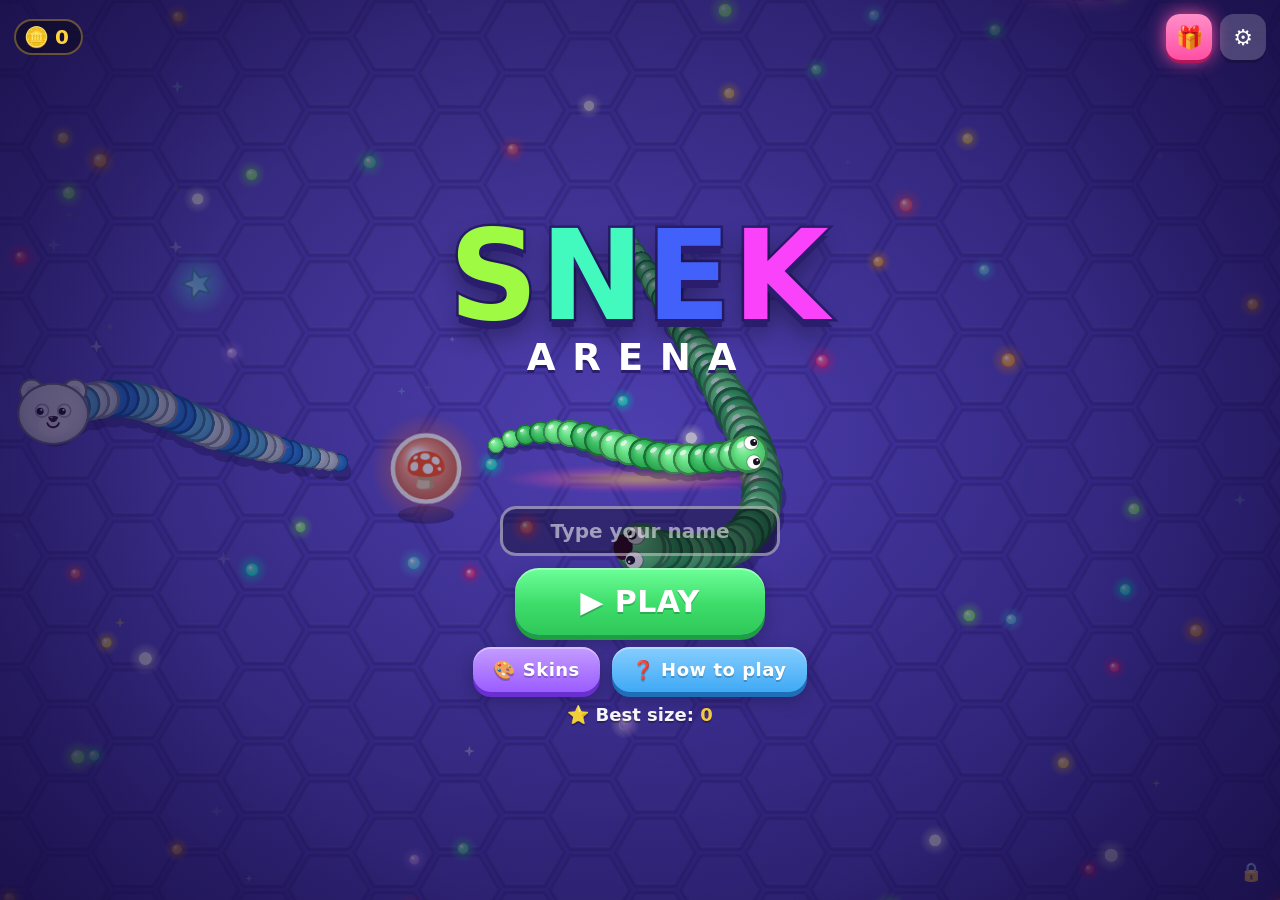
==== commit e709a129: "Add 41 character heads and simplify in-game messages - heads.js: Shiba Inu, panda, axolotl, robot, u" ====
--- a/public/index.html
+++ b/public/index.html
@@ -30,7 +30,6 @@
     <div id="hud-powers" class="powers"></div>
     <div id="hud-timer" class="hud-timer">3:00</div>
     <ol id="hud-board" class="board"></ol>
-    <div id="feed" class="feed"></div>
     <canvas id="minimap"></canvas>
     <button id="btn-boost" class="boost-btn" aria-label="Boost"><span class="bolt">⚡</span><span>BOOST</span></button>
     <div id="toasts" class="toasts"></div>
@@ -89,6 +88,10 @@
       <h2>Skins</h2>
       <div class="coins"><span class="coin-ico">🪙</span><b class="coin-count">0</b></div>
     </header>
+    <div class="shop-tabs">
+      <button class="shop-tab active" data-tab="bodies">🐍 Bodies</button>
+      <button class="shop-tab" data-tab="heads">🐶 Heads</button>
+    </div>
     <div id="shop-grid" class="shop-grid"></div>
   </section>
 
@@ -103,7 +106,7 @@
         <li><span>😋</span><div><b>Bigger snakes eat smaller ones.</b> Bump a smaller snake to chomp it. Eat several quickly for a combo!</div></li>
         <li><span>⚡</span><div>Hold <b>BOOST</b> (or a second finger) to zoom. It costs a little size.</div></li>
         <li><span>🎁</span><div><b>Power-ups:</b> 🧲 magnet · ⚡ zoom · ⭐ super star · 2× double · ❄️ freeze · 🍰 candy rain · 🍄 giant</div></li>
-        <li><span>🚀</span><div>Spend coins on <b>boosters</b> before a match, like an Extra Life ❤️.</div></li>
+        <li><span>🐶</span><div>Spend coins on new <b>bodies and heads</b> — mix and match! — and on <b>boosters</b> like an Extra Life ❤️.</div></li>
         <li><span>👑</span><div>Be the <b>biggest snake</b> when time runs out to win!</div></li>
       </ul>
       <button id="btn-help-close" class="btn btn-green">Got it!</button>
--- a/public/css/style.css
+++ b/public/css/style.css
@@ -227,6 +227,13 @@
 .shop { justify-content: flex-start; background: linear-gradient(#3b2a9e, #1e1560); }
 .bar { width: 100%; max-width: 900px; display: flex; align-items: center; justify-content: space-between; gap: 10px; margin-bottom: 12px; }
 .bar h2 { margin: 0; font-size: 30px; font-weight: 900; text-shadow: 0 3px 0 rgba(0, 0, 0, 0.3); }
+.shop-tabs { display: flex; gap: 8px; width: 100%; max-width: 900px; margin-bottom: 10px; }
+.shop-tab {
+  flex: 1; border: 0; border-radius: 16px; padding: 10px; font-size: 18px; font-weight: 900;
+  background: rgba(255, 255, 255, 0.15); color: #fff; box-shadow: 0 3px 0 rgba(0, 0, 0, 0.2);
+}
+.shop-tab.active { background: #fff; color: var(--ink); box-shadow: 0 4px 0 #c9c0f2; }
+.skin-card.head-card canvas { height: 96px; }
 .shop-grid {
   width: 100%;
   max-width: 900px;
@@ -428,24 +435,6 @@
 .board li .n { flex: 1; overflow: hidden; white-space: nowrap; text-overflow: ellipsis; opacity: 0.92; }
 .board li.me { color: var(--yellow); }
 .board .dot { width: 9px; height: 9px; border-radius: 50%; background: #fff; flex: none; box-shadow: 0 0 0 1.5px rgba(255, 255, 255, 0.6); }
-.feed {
-  position: absolute;
-  right: calc(10px + var(--safe-r));
-  top: calc(160px + var(--safe-t));
-  display: flex; flex-direction: column; align-items: flex-end; gap: 4px;
-}
-.feed-item {
-  background: rgba(10, 5, 40, 0.55);
-  border-radius: 10px;
-  padding: 3px 9px;
-  font-size: 12px;
-  animation: slidein 0.25s ease-out;
-  transition: opacity 0.4s;
-}
-.feed-item.good { background: rgba(34, 197, 94, 0.85); }
-.feed-item.bad { background: rgba(255, 71, 87, 0.85); }
-.feed-item.out { opacity: 0; }
-@keyframes slidein { from { transform: translateX(30px); opacity: 0; } }
 #minimap {
   position: absolute;
   left: calc(10px + var(--safe-l));
@@ -519,7 +508,6 @@
 @media (max-width: 560px) {
   .board { width: 124px; font-size: 11px; padding: 6px 8px; top: calc(50px + var(--safe-t)); }
   .hud-timer { left: auto; right: calc(10px + var(--safe-r)); transform: none; font-size: 17px; padding: 5px 12px; }
-  .feed { top: calc(178px + var(--safe-t)); }
   .powers { top: calc(58px + var(--safe-t)); max-width: calc(100vw - 150px); }
   #minimap { width: 86px; height: 86px; }
   .stat-pill { font-size: 13px; padding: 5px 9px; }
@@ -530,7 +518,6 @@
 @media (orientation: landscape) and (max-height: 520px) {
   .powers { top: calc(56px + var(--safe-t)); }
   .board { font-size: 11px; width: 130px; }
-  .feed { top: calc(130px + var(--safe-t)); }
   .toasts { bottom: calc(20px + var(--safe-b)); }
 }
 
@@ -618,3 +605,7 @@
   animation: pop 0.2s; font-weight: 800;
 }
 .admin-flash.bad { background: var(--red-d); }
+.head-rows canvas { width: 56px; height: 56px; }
+.head-rows .mini { display: flex; align-items: center; gap: 4px; font-size: 14px; color: var(--ink); white-space: nowrap; }
+.head-rows .mini input[type=number] { width: 78px; font: inherit; font-size: 15px; padding: 6px 8px; border-radius: 10px; border: 2px solid #d9d2fa; }
+.head-rows .mini input[type=checkbox] { width: 20px; height: 20px; accent-color: var(--purple); }
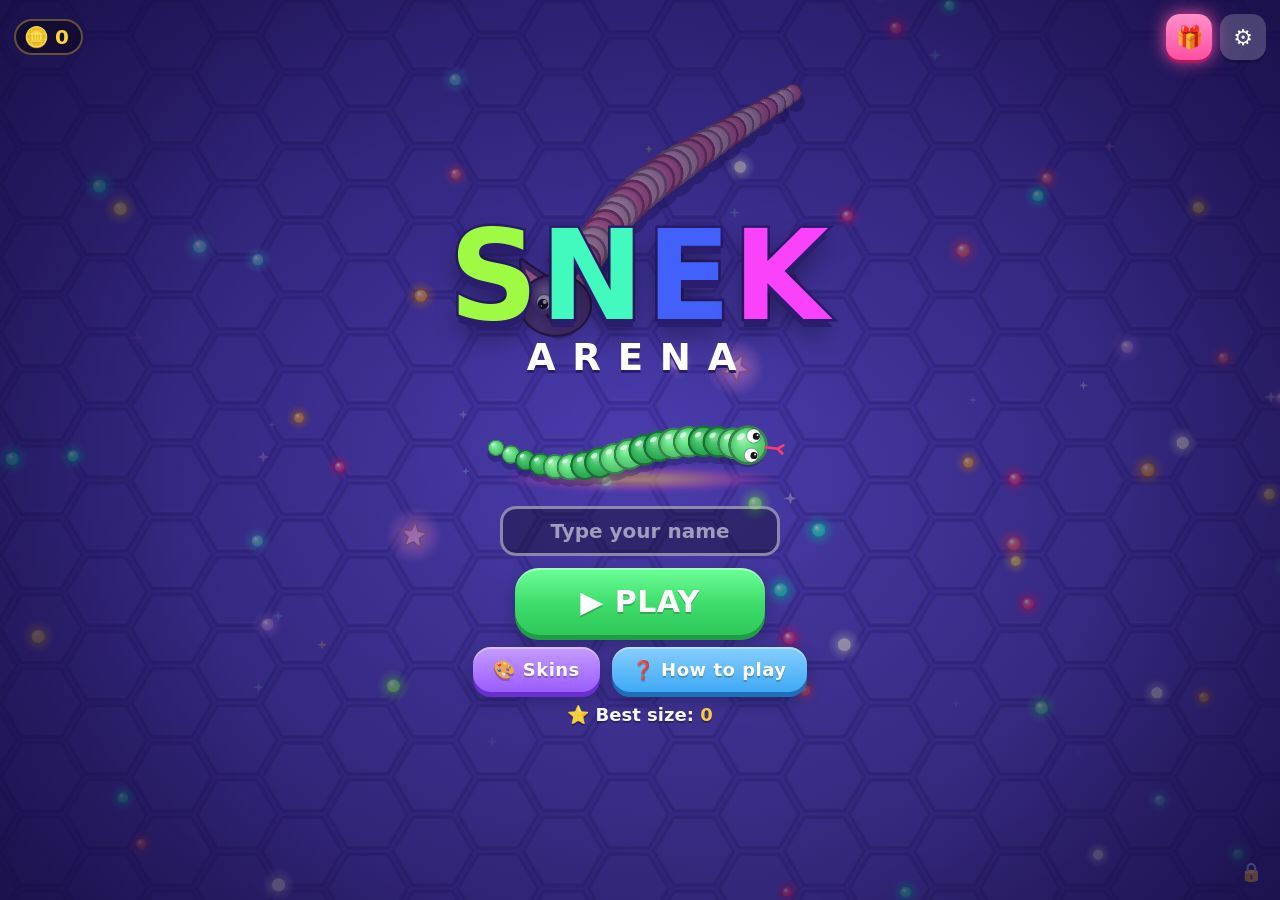
==== commit 209f7d6a: "Bounce off bigger snakes instead of being eaten Crashing into a bigger (or super-star) snake, body o" ====
--- a/public/index.html
+++ b/public/index.html
@@ -103,7 +103,7 @@
         <li><span>👆</span><div><b>Steer</b> by dragging your finger anywhere (or point with the mouse, or use the arrow keys).</div></li>
         <li><span>🍬</span><div><b>Eat the glowing dots</b> to grow. ⭐ stars are worth extra!</div></li>
         <li><span>🔢</span><div>Every snake has a <b>number badge</b>. <b class="g">Green</b> = smaller, you can eat it. <b class="r">Red</b> = bigger, run away!</div></li>
-        <li><span>😋</span><div><b>Bigger snakes eat smaller ones.</b> Bump a smaller snake to chomp it. Eat several quickly for a combo!</div></li>
+        <li><span>😋</span><div><b>Bump a smaller snake to chomp it.</b> Crash into a bigger one and you just bounce off — but big snakes can bite your tail! Eat several quickly for a combo.</div></li>
         <li><span>⚡</span><div>Hold <b>BOOST</b> (or a second finger) to zoom. It costs a little size.</div></li>
         <li><span>🎁</span><div><b>Power-ups:</b> 🧲 magnet · ⚡ zoom · ⭐ super star · 2× double · ❄️ freeze · 🍰 candy rain · 🍄 giant</div></li>
         <li><span>🐶</span><div>Spend coins on new <b>bodies and heads</b> — mix and match! — and on <b>boosters</b> like an Extra Life ❤️.</div></li>
--- a/public/css/style.css
+++ b/public/css/style.css
@@ -609,3 +609,5 @@
 .head-rows .mini { display: flex; align-items: center; gap: 4px; font-size: 14px; color: var(--ink); white-space: nowrap; }
 .head-rows .mini input[type=number] { width: 78px; font: inherit; font-size: 15px; padding: 6px 8px; border-radius: 10px; border: 2px solid #d9d2fa; }
 .head-rows .mini input[type=checkbox] { width: 20px; height: 20px; accent-color: var(--purple); }
+.ask-wrap { position: fixed; inset: 0; z-index: 200; display: grid; place-items: center; padding: 16px; background: rgba(20, 10, 60, 0.55); }
+.ask-card { width: min(360px, 100%); font-weight: 700; }
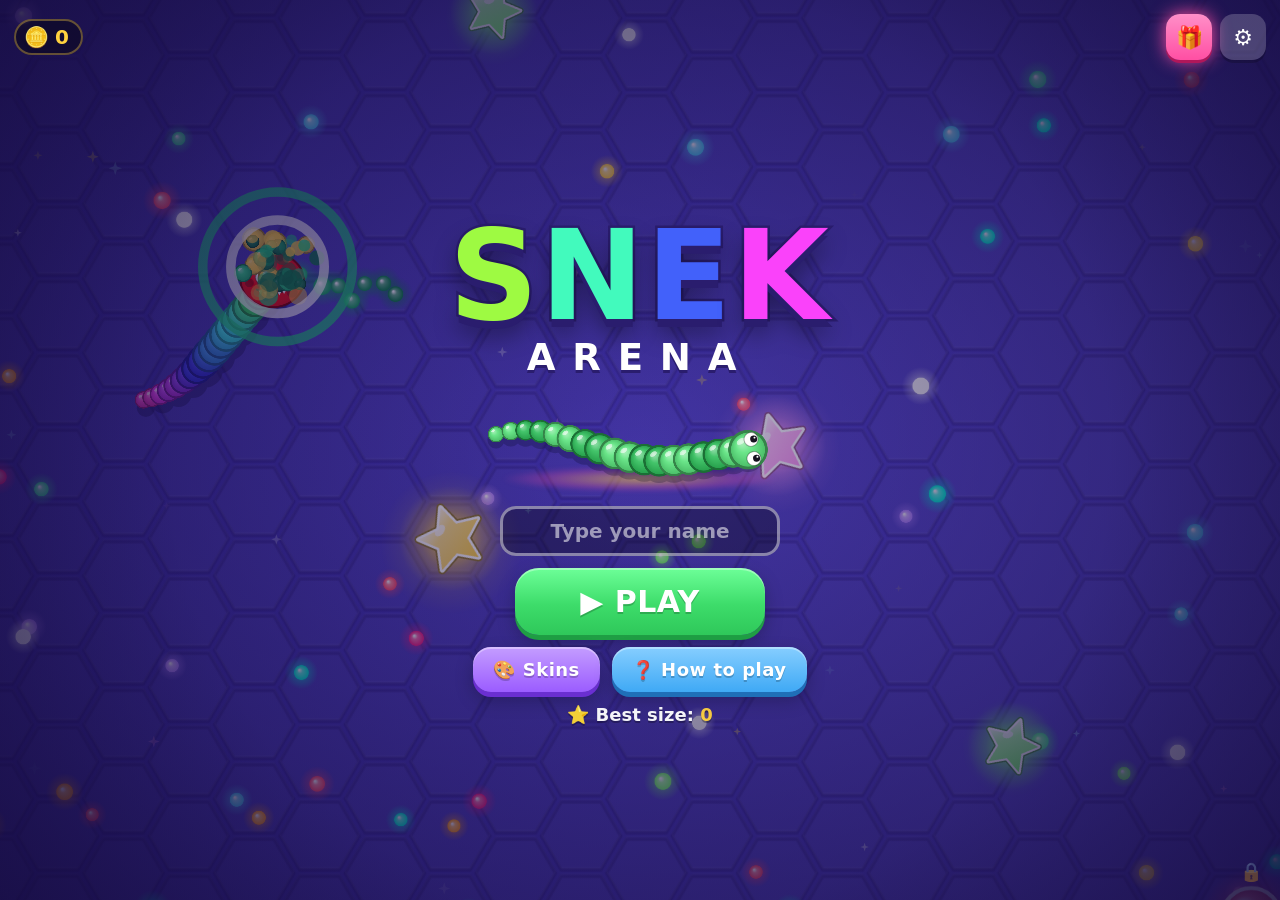
==== commit be679771: "Extended UI toggle, player-scaled respawns, bigger arenas - New kid setting 'Extended UI' (off by de" ====
--- a/public/index.html
+++ b/public/index.html
@@ -122,6 +122,7 @@
         <button class="toggle" data-pref="music"><span>🎵 Music</span><i></i></button>
         <button class="toggle" data-pref="haptics"><span>📳 Vibration</span><i></i></button>
         <button class="toggle" data-pref="boostLeft"><span>🫲 Boost button on left</span><i></i></button>
+        <button class="toggle" data-pref="extendedUi"><span>📊 Extended UI (scoreboard &amp; radar)</span><i></i></button>
       </div>
       <button id="btn-settings-close" class="btn btn-green">Done</button>
     </div>
--- a/public/css/style.css
+++ b/public/css/style.css
@@ -611,3 +611,9 @@
 .head-rows .mini input[type=checkbox] { width: 20px; height: 20px; accent-color: var(--purple); }
 .ask-wrap { position: fixed; inset: 0; z-index: 200; display: grid; place-items: center; padding: 16px; background: rgba(20, 10, 60, 0.55); }
 .ask-card { width: min(360px, 100%); font-weight: 700; }
+
+/* Scoreboard + radar only with "Extended UI" on */
+body:not(.ext-ui) #hud-board, body:not(.ext-ui) #minimap { display: none; }
+@media (max-width: 560px) {
+  body:not(.ext-ui) .hud-timer { top: calc(10px + var(--safe-t)); }
+}
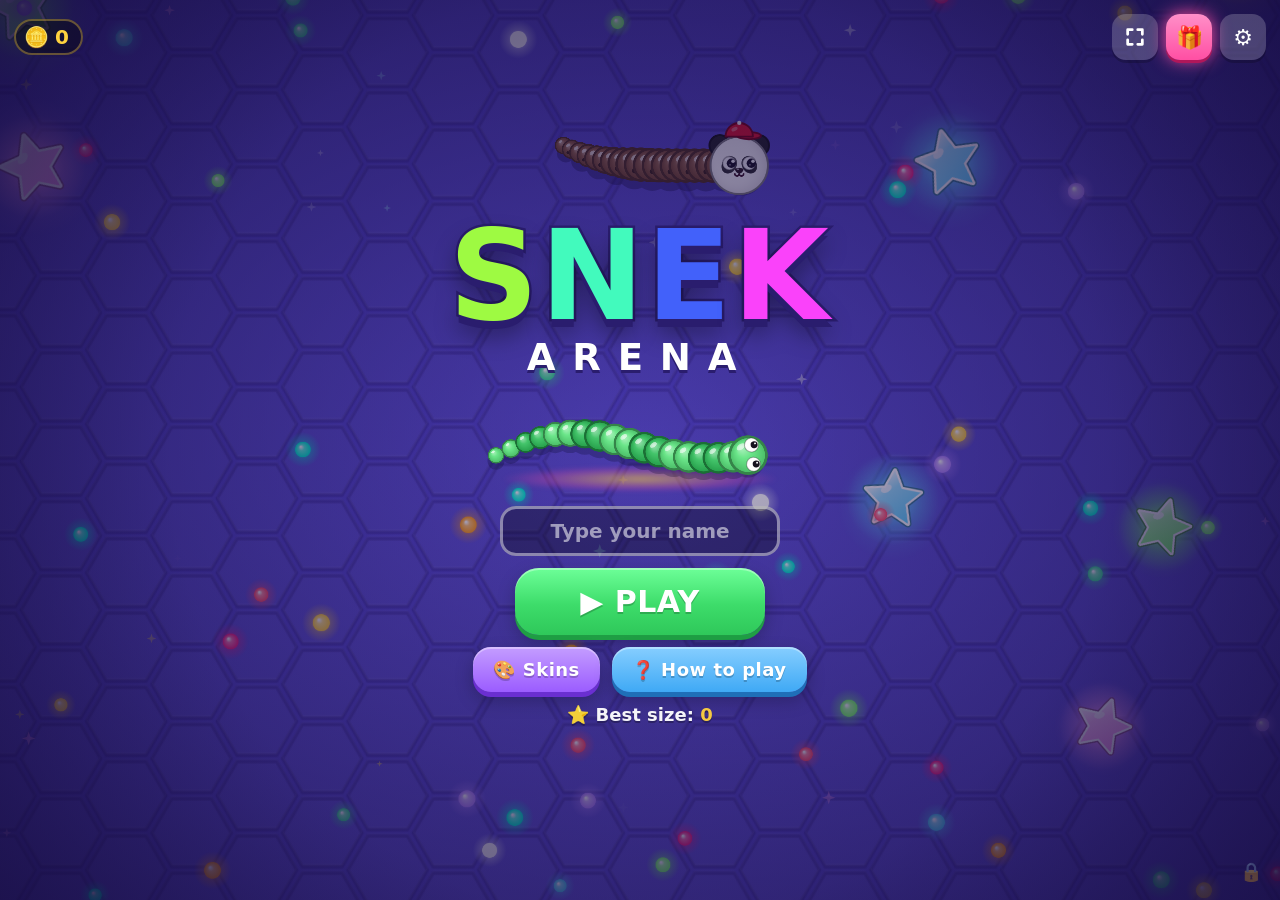
==== commit e0fb86f1: "Add a fullscreen button to the main menu Toggles fullscreen (with an exit icon while active). Hidden" ====
--- a/public/index.html
+++ b/public/index.html
@@ -42,6 +42,7 @@
       <div class="coins"><span class="coin-ico">🪙</span><b class="coin-count">0</b></div>
       <div class="top-btns">
         <button id="btn-install" class="icon-btn hidden" aria-label="Install app">📲</button>
+        <button id="btn-fullscreen" class="icon-btn hidden" aria-label="Full screen" title="Full screen"></button>
         <button id="btn-gift" class="icon-btn gift hidden" aria-label="Daily gift">🎁</button>
         <button id="btn-settings" class="icon-btn" aria-label="Settings">⚙️</button>
       </div>
--- a/public/css/style.css
+++ b/public/css/style.css
@@ -617,3 +617,4 @@
 @media (max-width: 560px) {
   body:not(.ext-ui) .hud-timer { top: calc(10px + var(--safe-t)); }
 }
+#btn-fullscreen svg { width: 22px; height: 22px; display: block; }
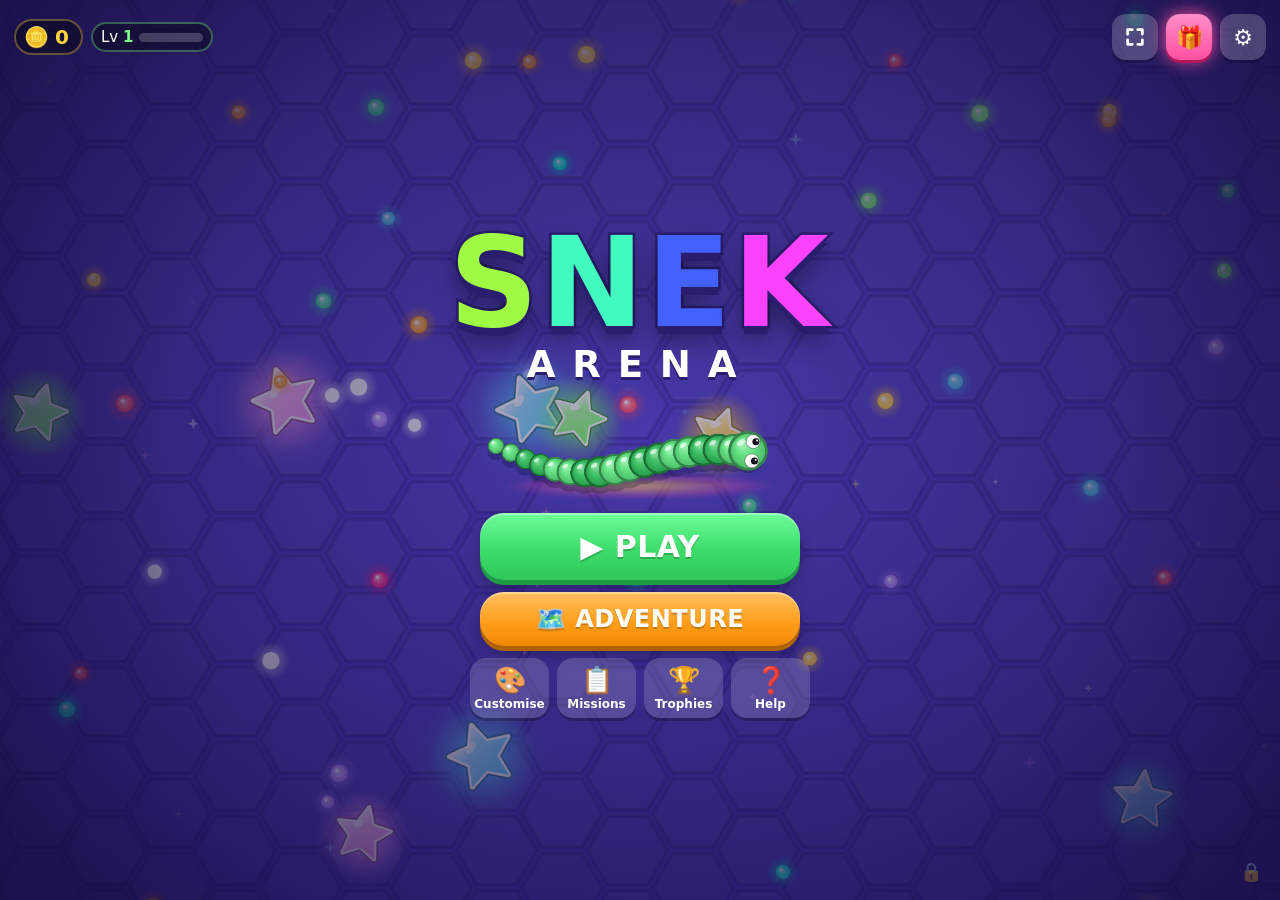
==== commit bd343a7b: "Adventure levels, player levels, missions, trophies and lots more customisation - Adventure: 32 leve" ====
--- a/public/index.html
+++ b/public/index.html
@@ -31,6 +31,7 @@
     <div id="hud-timer" class="hud-timer">3:00</div>
     <ol id="hud-board" class="board"></ol>
     <canvas id="minimap"></canvas>
+    <div id="hud-goal" class="hud-goal hidden"><span class="g-ico"></span><span class="g-text"></span><span class="g-bar"><i></i></span></div>
     <button id="btn-boost" class="boost-btn" aria-label="Boost"><span class="bolt">⚡</span><span>BOOST</span></button>
     <div id="toasts" class="toasts"></div>
   </div>
@@ -39,7 +40,13 @@
   <!-- Home -->
   <section id="screen-home" class="screen home">
     <div class="home-top">
-      <div class="coins"><span class="coin-ico">🪙</span><b class="coin-count">0</b></div>
+      <div class="home-stats">
+        <div class="coins"><span class="coin-ico">🪙</span><b class="coin-count">0</b></div>
+        <button id="btn-level" class="level-pill" aria-label="Your level">
+          <span class="lv">Lv <b id="home-level">1</b></span>
+          <span class="xp-bar"><i id="home-xp"></i></span>
+        </button>
+      </div>
       <div class="top-btns">
         <button id="btn-install" class="icon-btn hidden" aria-label="Install app">📲</button>
         <button id="btn-fullscreen" class="icon-btn hidden" aria-label="Full screen" title="Full screen"></button>
@@ -56,13 +63,14 @@
         <div class="pedestal"><canvas id="home-preview" class="home-preview"></canvas></div>
       </div>
       <div class="home-actions">
-        <input id="name-input" class="name-input" maxlength="14" placeholder="Type your name" autocomplete="off" spellcheck="false" enterkeyhint="done">
         <button id="btn-play" class="btn btn-big btn-green pulse">▶ PLAY</button>
-        <div class="row">
-          <button id="btn-skins" class="btn btn-purple">🎨 Skins</button>
-          <button id="btn-help" class="btn btn-blue">❓ How to play</button>
+        <button id="btn-adventure" class="btn btn-big btn-orange">🗺️ ADVENTURE</button>
+        <div class="tiles">
+          <button id="btn-skins" class="tile"><span>🎨</span>Customise</button>
+          <button id="btn-missions" class="tile"><span>📋</span>Missions<em id="badge-missions" class="badge hidden">0</em></button>
+          <button id="btn-trophies" class="tile"><span>🏆</span>Trophies<em id="badge-trophies" class="badge hidden">0</em></button>
+          <button id="btn-help" class="tile"><span>❓</span>Help</button>
         </div>
-        <div class="best">⭐ Best size: <b id="best-score">0</b></div>
       </div>
     </div>
     <button id="btn-admin" class="admin-lock" aria-label="Grown-up settings">🔒</button>
@@ -73,27 +81,89 @@
     <div class="card ready-card">
       <div class="ready-head">
         <button id="btn-ready-back" class="icon-btn dark" aria-label="Back">←</button>
-        <h2>Boosters</h2>
+        <h2 id="ready-title">Boosters</h2>
         <div class="coins small"><span class="coin-ico">🪙</span><b class="coin-count">0</b></div>
       </div>
+      <div id="ready-goal" class="ready-goal hidden"></div>
       <p class="muted">Tap to add power for this match!</p>
       <div id="booster-grid" class="booster-grid"></div>
       <button id="btn-go" class="btn btn-big btn-green">GO!</button>
     </div>
   </section>
 
-  <!-- Skin shop -->
+  <!-- Adventure map -->
+  <section id="screen-adventure" class="screen list-screen hidden">
+    <header class="bar">
+      <button id="btn-adv-back" class="btn btn-small btn-ghost">← Back</button>
+      <h2>Adventure</h2>
+      <div class="coins"><span>⭐</span><b id="adv-stars">0</b></div>
+    </header>
+    <div id="adv-map" class="adv-map"></div>
+  </section>
+
+  <!-- Daily missions -->
+  <section id="screen-missions" class="screen dim hidden">
+    <div class="card missions-card">
+      <h2>📋 Daily Missions</h2>
+      <p id="missions-reset" class="muted"></p>
+      <div id="missions-list" class="missions-list"></div>
+      <button id="btn-missions-close" class="btn btn-green">Done</button>
+    </div>
+  </section>
+
+  <!-- Trophies + stats -->
+  <section id="screen-trophies" class="screen list-screen hidden">
+    <header class="bar">
+      <button id="btn-trophies-back" class="btn btn-small btn-ghost">← Back</button>
+      <h2>Trophies</h2>
+      <div class="coins"><span class="coin-ico">🪙</span><b class="coin-count">0</b></div>
+    </header>
+    <div class="scroll-body">
+      <div id="stats-strip" class="stats-strip"></div>
+      <div id="trophy-list" class="trophy-list"></div>
+    </div>
+  </section>
+
+  <!-- Customise (shop) -->
   <section id="screen-shop" class="screen shop hidden">
     <header class="bar">
       <button id="btn-shop-back" class="btn btn-small btn-ghost">← Back</button>
-      <h2>Skins</h2>
+      <h2>Customise</h2>
       <div class="coins"><span class="coin-ico">🪙</span><b class="coin-count">0</b></div>
     </header>
     <div class="shop-tabs">
-      <button class="shop-tab active" data-tab="bodies">🐍 Bodies</button>
-      <button class="shop-tab" data-tab="heads">🐶 Heads</button>
+      <button class="shop-tab active" data-tab="bodies">🐍<span>Bodies</span></button>
+      <button class="shop-tab" data-tab="heads">🐶<span>Heads</span></button>
+      <button class="shop-tab" data-tab="hats">🎩<span>Hats</span></button>
+      <button class="shop-tab" data-tab="trails">✨<span>Trails</span></button>
+      <button class="shop-tab" data-tab="arenas">🏟️<span>Arenas</span></button>
     </div>
     <div id="shop-grid" class="shop-grid"></div>
+  </section>
+
+  <!-- Snake Maker -->
+  <section id="screen-maker" class="screen dim hidden">
+    <div class="card maker-card">
+      <h2>🎨 Snake Maker</h2>
+      <canvas id="maker-preview" class="maker-preview"></canvas>
+      <div class="maker-section">
+        <span class="maker-label">Colours <small>(tap a slot, then a colour)</small></span>
+        <div id="maker-slots" class="maker-slots"></div>
+        <div id="maker-palette" class="maker-palette"></div>
+      </div>
+      <div class="maker-section">
+        <span class="maker-label">Pattern</span>
+        <div id="maker-patterns" class="chip-row"></div>
+      </div>
+      <div class="maker-section">
+        <span class="maker-label">Eyes</span>
+        <div id="maker-eyes" class="chip-row"></div>
+      </div>
+      <div class="row">
+        <button id="btn-maker-cancel" class="btn btn-small btn-ghost">Cancel</button>
+        <button id="btn-maker-save" class="btn btn-green">Save &amp; wear</button>
+      </div>
+    </div>
   </section>
 
   <!-- How to play -->
@@ -107,8 +177,9 @@
         <li><span>😋</span><div><b>Bump a smaller snake to chomp it.</b> Crash into a bigger one and you just bounce off — but big snakes can bite your tail! Eat several quickly for a combo.</div></li>
         <li><span>⚡</span><div>Hold <b>BOOST</b> (or a second finger) to zoom. It costs a little size.</div></li>
         <li><span>🎁</span><div><b>Power-ups:</b> 🧲 magnet · ⚡ zoom · ⭐ super star · 2× double · ❄️ freeze · 🍰 candy rain · 🍄 giant</div></li>
-        <li><span>🐶</span><div>Spend coins on new <b>bodies and heads</b> — mix and match! — and on <b>boosters</b> like an Extra Life ❤️.</div></li>
-        <li><span>👑</span><div>Be the <b>biggest snake</b> when time runs out to win!</div></li>
+        <li><span>🗺️</span><div><b>Adventure:</b> beat levels to earn up to 3 stars each. Every world ends with a <b>boss</b> 💀.</div></li>
+        <li><span>🆙</span><div>Every match gives <b>XP</b>. Level up for coins and free hats, trails and arenas!</div></li>
+        <li><span>📋</span><div>Do your <b>daily missions</b> and collect <b>trophies</b> for extra coins.</div></li>
       </ul>
       <button id="btn-help-close" class="btn btn-green">Got it!</button>
     </div>
@@ -118,6 +189,9 @@
   <section id="screen-settings" class="screen dim hidden">
     <div class="card settings-card">
       <h2>Settings</h2>
+      <label class="name-field">Your name
+        <input id="name-input" class="name-input" maxlength="14" placeholder="Type your name" autocomplete="off" spellcheck="false" enterkeyhint="done">
+      </label>
       <div class="toggles">
         <button class="toggle" data-pref="sound"><span>🔊 Sound</span><i></i></button>
         <button class="toggle" data-pref="music"><span>🎵 Music</span><i></i></button>
@@ -143,6 +217,7 @@
   <section id="screen-pause" class="screen dim hidden">
     <div class="card">
       <h2>Paused</h2>
+      <p id="pause-goal" class="muted hidden"></p>
       <button id="btn-resume" class="btn btn-big btn-green">▶ Resume</button>
       <div class="row">
         <button id="btn-pause-settings" class="btn btn-small btn-ghost">⚙️ Settings</button>
@@ -161,9 +236,17 @@
       <div id="over-best" class="new-best hidden">⭐ NEW BEST! ⭐</div>
       <div class="over-coins">+<b id="over-coins">0</b> <span class="coin-ico">🪙</span></div>
       <ul id="over-breakdown" class="breakdown"></ul>
+      <div class="over-xp">
+        <span class="lv">Lv <b id="over-level">1</b></span>
+        <span class="xp-bar"><i id="over-xp-bar"></i></span>
+        <span id="over-xp" class="xp-gain">+0 XP</span>
+      </div>
+      <div id="over-levelup" class="levelup hidden"></div>
+      <div id="over-missions" class="over-missions"></div>
       <button id="btn-again" class="btn btn-big btn-green">▶ Play again</button>
       <div class="row">
-        <button id="btn-over-skins" class="btn btn-purple">🎨 Skins</button>
+        <button id="btn-over-skins" class="btn btn-purple">🎨 Customise</button>
+        <button id="btn-over-map" class="btn btn-orange hidden">🗺️ Map</button>
         <button id="btn-home" class="btn btn-blue">🏠 Home</button>
       </div>
     </div>
--- a/public/css/style.css
+++ b/public/css/style.css
@@ -64,6 +64,7 @@
 .btn-green { background: linear-gradient(#6dff98, var(--green) 55%, #2fc85a); --d: var(--green-d); }
 .btn-purple { background: linear-gradient(#c49dff, var(--purple)); --d: var(--purple-d); }
 .btn-blue { background: linear-gradient(#86ceff, var(--blue)); --d: var(--blue-d); }
+.btn-orange { background: linear-gradient(#ffc061, #ff9f1c 55%, #f08800); --d: #b06200; }
 .btn-red { background: linear-gradient(#ff8fa2, var(--red)); --d: var(--red-d); }
 .btn-ghost { background: rgba(255, 255, 255, 0.18); --d: rgba(0, 0, 0, 0.18); box-shadow: 0 3px 0 var(--d); }
 .card .btn-ghost, .admin .btn-ghost { background: #ece8ff; color: var(--ink); text-shadow: none; --d: #c9c0f2; }
@@ -229,9 +230,11 @@
 .bar h2 { margin: 0; font-size: 30px; font-weight: 900; text-shadow: 0 3px 0 rgba(0, 0, 0, 0.3); }
 .shop-tabs { display: flex; gap: 8px; width: 100%; max-width: 900px; margin-bottom: 10px; }
 .shop-tab {
-  flex: 1; border: 0; border-radius: 16px; padding: 10px; font-size: 18px; font-weight: 900;
+  flex: 1; min-width: 0; border: 0; border-radius: 16px; padding: 8px 4px; font-size: 20px; font-weight: 900;
   background: rgba(255, 255, 255, 0.15); color: #fff; box-shadow: 0 3px 0 rgba(0, 0, 0, 0.2);
-}
+  display: flex; flex-direction: column; align-items: center; gap: 2px; line-height: 1;
+}
+.shop-tab span { font-size: 12px; }
 .shop-tab.active { background: #fff; color: var(--ink); box-shadow: 0 4px 0 #c9c0f2; }
 .skin-card.head-card canvas { height: 96px; }
 .shop-grid {
@@ -618,3 +621,171 @@
   body:not(.ext-ui) .hud-timer { top: calc(10px + var(--safe-t)); }
 }
 #btn-fullscreen svg { width: 22px; height: 22px; display: block; }
+
+
+/* ===================================================== levels & more ==== */
+.home-stats { display: flex; align-items: center; gap: 8px; }
+.level-pill {
+  border: 0; display: flex; align-items: center; gap: 6px;
+  background: rgba(0, 0, 0, 0.38); color: #fff; padding: 6px 10px; border-radius: 999px;
+  box-shadow: inset 0 0 0 2px rgba(124, 255, 138, 0.35); font-size: 15px;
+}
+.level-pill .lv b, .over-xp .lv b { color: #7cff8a; }
+.xp-bar { display: block; width: 64px; height: 9px; border-radius: 999px; background: rgba(255, 255, 255, 0.2); overflow: hidden; }
+.xp-bar i { display: block; height: 100%; width: 0; border-radius: inherit; background: linear-gradient(90deg, #7cff8a, #3ddc97); transition: width 0.9s cubic-bezier(.2, .8, .3, 1); }
+.home-actions .btn-big { width: min(320px, 86vw); min-width: 0; }
+.home-actions .btn-orange { font-size: 24px; padding: 13px 20px; }
+.tiles { display: grid; grid-template-columns: repeat(4, 1fr); gap: 8px; width: min(340px, 92vw); }
+.tile {
+  position: relative; border: 0; border-radius: 16px; padding: 8px 2px 7px;
+  background: rgba(255, 255, 255, 0.16); color: #fff; font-size: 12px; font-weight: 800;
+  display: flex; flex-direction: column; align-items: center; gap: 2px;
+  box-shadow: 0 3px 0 rgba(0, 0, 0, 0.22); transition: transform 0.08s;
+}
+.tile:active { transform: translateY(2px) scale(0.96); }
+.tile > span { font-size: 26px; line-height: 1.1; }
+.badge {
+  position: absolute; top: -6px; right: -4px; min-width: 22px; height: 22px; padding: 0 6px;
+  border-radius: 999px; background: #ff4757; color: #fff; font-style: normal; font-size: 13px;
+  display: grid; place-items: center; box-shadow: 0 2px 0 #a3122a; animation: bob 1s ease-in-out infinite;
+}
+@media (max-height: 680px) {
+  .home-actions .btn-orange { font-size: 20px; padding: 10px 16px; }
+  .tile > span { font-size: 22px; }
+}
+@media (orientation: landscape) and (max-height: 520px) {
+  .home-actions .btn-big { width: min(300px, 40vw); }
+}
+.name-field { display: flex; flex-direction: column; gap: 6px; width: 100%; font-size: 14px; color: var(--muted); text-align: left; }
+.settings-card .name-input { width: 100%; background: #f2efff; color: var(--ink); border-color: #d9d2fa; }
+.settings-card .name-input::placeholder { color: #9b93c4; }
+
+/* list screens (adventure, trophies) */
+.list-screen { justify-content: flex-start; background: linear-gradient(#3b2a9e, #1e1560); }
+.scroll-body, .adv-map { width: 100%; max-width: 760px; overflow-y: auto; padding: 4px 2px 30px; -webkit-overflow-scrolling: touch; }
+
+/* adventure map */
+.adv-map { display: flex; flex-direction: column; gap: 16px; }
+.world { border-radius: 22px; padding: 12px; box-shadow: 0 5px 0 rgba(0, 0, 0, 0.25); }
+.world header { display: flex; align-items: center; gap: 8px; margin-bottom: 10px; font-size: 17px; text-shadow: 0 2px 0 rgba(0, 0, 0, 0.25); }
+.world header .w-ico { font-size: 26px; }
+.world header .w-stars { margin-left: auto; font-size: 14px; background: rgba(0, 0, 0, 0.25); padding: 3px 9px; border-radius: 999px; }
+.world-meadow { background: linear-gradient(135deg, #5cbf3a, #2f7a1c); }
+.world-candy { background: linear-gradient(135deg, #f77fc4, #b84290); }
+.world-ocean { background: linear-gradient(135deg, #2b9bd8, #145a8c); }
+.world-space { background: linear-gradient(135deg, #3b3b7e, #10102c); }
+.level-grid { display: grid; grid-template-columns: repeat(4, 1fr); gap: 10px; }
+.level-node {
+  position: relative; border: 0; border-radius: 18px; aspect-ratio: 1; max-width: 100%;
+  background: #fff; color: var(--ink); box-shadow: 0 5px 0 rgba(0, 0, 0, 0.28);
+  display: flex; flex-direction: column; align-items: center; justify-content: center; gap: 1px; font-weight: 900;
+  transition: transform 0.08s;
+}
+.level-node:active { transform: translateY(3px) scale(0.96); }
+.level-node .ln-num { font-size: 17px; }
+.level-node .ln-goal { font-size: 22px; line-height: 1; }
+.level-node .ln-stars { font-size: 13px; letter-spacing: 1px; }
+.level-node .ln-stars i { font-style: normal; color: #d8d1f3; }
+.level-node .ln-stars i.on { color: #ffb300; text-shadow: 0 1px 0 #a86b00; }
+.level-node.done { background: linear-gradient(#fffbe8, #ffeeb0); }
+.level-node.locked { background: rgba(255, 255, 255, 0.35); color: rgba(42, 29, 110, 0.6); box-shadow: 0 5px 0 rgba(0, 0, 0, 0.15); }
+.level-node.boss:not(.locked) { background: linear-gradient(#ff8fa2, #ff4757); color: #fff; box-shadow: 0 5px 0 #a3122a; }
+.level-node.boss .ln-num { font-size: 22px; }
+.level-node:not(.locked):not(.done) { animation: pulse 1.4s ease-in-out infinite; }
+
+/* missions + trophies */
+.missions-card { width: min(460px, 100%); }
+.missions-list, .trophy-list { display: flex; flex-direction: column; gap: 10px; width: 100%; }
+.mission, .trophy {
+  display: flex; align-items: center; gap: 10px; text-align: left;
+  background: #f2efff; color: var(--ink); border-radius: 18px; padding: 10px 12px;
+  box-shadow: 0 3px 0 #d9d2fa;
+}
+.trophy { background: #fff; }
+.mission.ready, .trophy.ready { background: linear-gradient(#f2fff5, #d8ffe2); box-shadow: 0 3px 0 #7bd896; }
+.mission.claimed { opacity: 0.65; }
+.m-ico, .t-ico { font-size: 30px; flex: none; width: 38px; text-align: center; }
+.m-body, .t-body { flex: 1; min-width: 0; display: flex; flex-direction: column; gap: 4px; }
+.m-body small, .t-body small { color: var(--muted); font-weight: 600; font-size: 12px; }
+.m-bar { display: block; height: 10px; border-radius: 999px; background: #ddd6fb; overflow: hidden; }
+.m-bar i { display: block; height: 100%; border-radius: inherit; background: linear-gradient(90deg, #7cff8a, #22c55e); }
+.m-done { font-size: 24px; }
+.mission .btn:disabled { opacity: 0.5; }
+.t-medals { display: flex; gap: 2px; font-size: 16px; }
+.t-medals i { font-style: normal; filter: grayscale(1); opacity: 0.35; }
+.t-medals i.on { filter: none; opacity: 1; }
+.stats-strip { display: grid; grid-template-columns: repeat(3, 1fr); gap: 8px; margin-bottom: 12px; }
+.stats-strip div { background: rgba(255, 255, 255, 0.14); border-radius: 16px; padding: 8px 4px; display: flex; flex-direction: column; align-items: center; }
+.stats-strip span { font-size: 20px; }
+.stats-strip b { font-size: 22px; }
+.stats-strip small { font-size: 11px; opacity: 0.8; }
+@media (min-width: 640px) { .stats-strip { grid-template-columns: repeat(6, 1fr); } }
+
+/* snake maker + shop extras */
+.maker-tile { justify-content: center; background: linear-gradient(#fff6c9, #ffe08a); box-shadow: 0 5px 0 #e0b84a; }
+.maker-tile .maker-tile-ico { font-size: 44px; line-height: 80px; }
+.skin-card.level-lock { background: linear-gradient(#eefbf0, #d7f5dc); box-shadow: 0 5px 0 #a8dfb2; }
+.skin-card.level-lock .skin-status { color: #1a7a38; }
+.skin-card.trail-card canvas, .skin-card.theme-card canvas { height: 80px; }
+.maker-card { width: min(460px, 100%); gap: 10px; }
+.maker-preview { width: 100%; height: 110px; border-radius: 18px; background: radial-gradient(#6152e0, #30248f); }
+.maker-section { width: 100%; display: flex; flex-direction: column; gap: 6px; text-align: left; }
+.maker-label { font-size: 14px; color: var(--ink); }
+.maker-label small { color: var(--muted); font-weight: 600; }
+.maker-slots { display: flex; gap: 8px; }
+.slot { width: 46px; height: 46px; border-radius: 14px; border: 3px solid #fff; box-shadow: 0 0 0 2px #d9d2fa; font-size: 22px; color: var(--ink); background: #f2efff; }
+.slot.on { box-shadow: 0 0 0 4px var(--purple); transform: scale(1.06); }
+.maker-palette { display: grid; grid-template-columns: repeat(8, 1fr); gap: 6px; }
+.swatch { aspect-ratio: 1; border-radius: 10px; border: 2px solid rgba(0, 0, 0, 0.12); }
+.swatch:active { transform: scale(0.9); }
+.chip-row { display: flex; flex-wrap: wrap; gap: 6px; }
+.chip { border: 0; border-radius: 999px; padding: 7px 12px; background: #f2efff; color: var(--ink); font-weight: 800; font-size: 14px; box-shadow: 0 2px 0 #d9d2fa; }
+.chip.on { background: var(--purple); color: #fff; box-shadow: 0 2px 0 var(--purple-d); }
+
+/* ready screen goal */
+.ready-goal { display: flex; align-items: center; gap: 10px; width: 100%; text-align: left; background: linear-gradient(#fff6c9, #ffe9a3); color: var(--ink); border-radius: 16px; padding: 10px 12px; }
+.ready-goal .rg-ico { font-size: 32px; }
+.ready-goal div { display: flex; flex-direction: column; }
+.ready-goal small { color: #8a5a00; font-weight: 700; }
+
+/* in-game goal */
+.hud-goal {
+  position: absolute; left: 50%; bottom: calc(18px + var(--safe-b)); transform: translateX(-50%);
+  display: flex; align-items: center; gap: 8px; max-width: min(92vw, 460px);
+  background: rgba(10, 5, 40, 0.65); border-radius: 999px; padding: 7px 14px 7px 10px; font-size: 14px;
+  box-shadow: inset 0 0 0 2px rgba(255, 210, 63, 0.5);
+}
+.hud-goal .g-ico { font-size: 20px; }
+.hud-goal .g-text { white-space: nowrap; overflow: hidden; text-overflow: ellipsis; }
+.hud-goal .g-bar { width: 60px; height: 8px; flex: none; border-radius: 999px; background: rgba(255, 255, 255, 0.2); overflow: hidden; }
+.hud-goal .g-bar i { display: block; height: 100%; width: 0; background: linear-gradient(90deg, #ffe14d, #ff9f1c); transition: width 0.3s; }
+.hud-goal.done { box-shadow: inset 0 0 0 2px #7cff8a; }
+.hud-goal.done .g-bar i { background: #7cff8a; }
+@media (max-width: 560px) {
+  .hud-goal { bottom: calc(126px + var(--safe-b)); font-size: 13px; }
+  .hud-goal .g-bar { width: 44px; }
+}
+
+/* results extras */
+.over-xp { display: flex; align-items: center; gap: 8px; width: 100%; justify-content: center; color: var(--ink); }
+.over-xp .lv b { color: #16a34a; }
+.over-xp .xp-bar { width: 140px; height: 12px; background: #e3ddf7; }
+.over-xp .xp-gain { color: #16a34a; font-size: 14px; }
+.levelup { display: flex; flex-direction: column; gap: 2px; width: 100%; background: linear-gradient(#f2fff5, #c8ffd6); color: #14532d; border-radius: 14px; padding: 8px 10px; animation: popbig 0.5s cubic-bezier(.2, 1.6, .4, 1); }
+.levelup span { font-size: 13px; font-weight: 600; }
+.over-missions { display: flex; gap: 6px; flex-wrap: wrap; justify-content: center; }
+.om { font-size: 13px; background: #f2efff; color: var(--ink); padding: 3px 9px; border-radius: 999px; }
+.om.done { background: #d8ffe2; color: #14532d; }
+.bar .btn { white-space: nowrap; flex: none; }
+.bar h2 { min-width: 0; overflow: hidden; text-overflow: ellipsis; white-space: nowrap; }
+@media (max-width: 420px) { .bar h2 { font-size: 24px; } .bar .coins { font-size: 16px; } }
+.level-pill { white-space: nowrap; }
+.home-top { gap: 6px; }
+@media (max-width: 380px) {
+  .home-top .coins { font-size: 15px; padding: 4px 10px 4px 7px; }
+  .level-pill { font-size: 13px; padding: 4px 8px; gap: 4px; }
+  .level-pill .xp-bar { width: 34px; }
+  .home-top .top-btns { gap: 4px; }
+  .home-top .icon-btn { width: 34px; height: 34px; font-size: 16px; border-radius: 11px; }
+  #btn-fullscreen svg { width: 18px; height: 18px; }
+}
